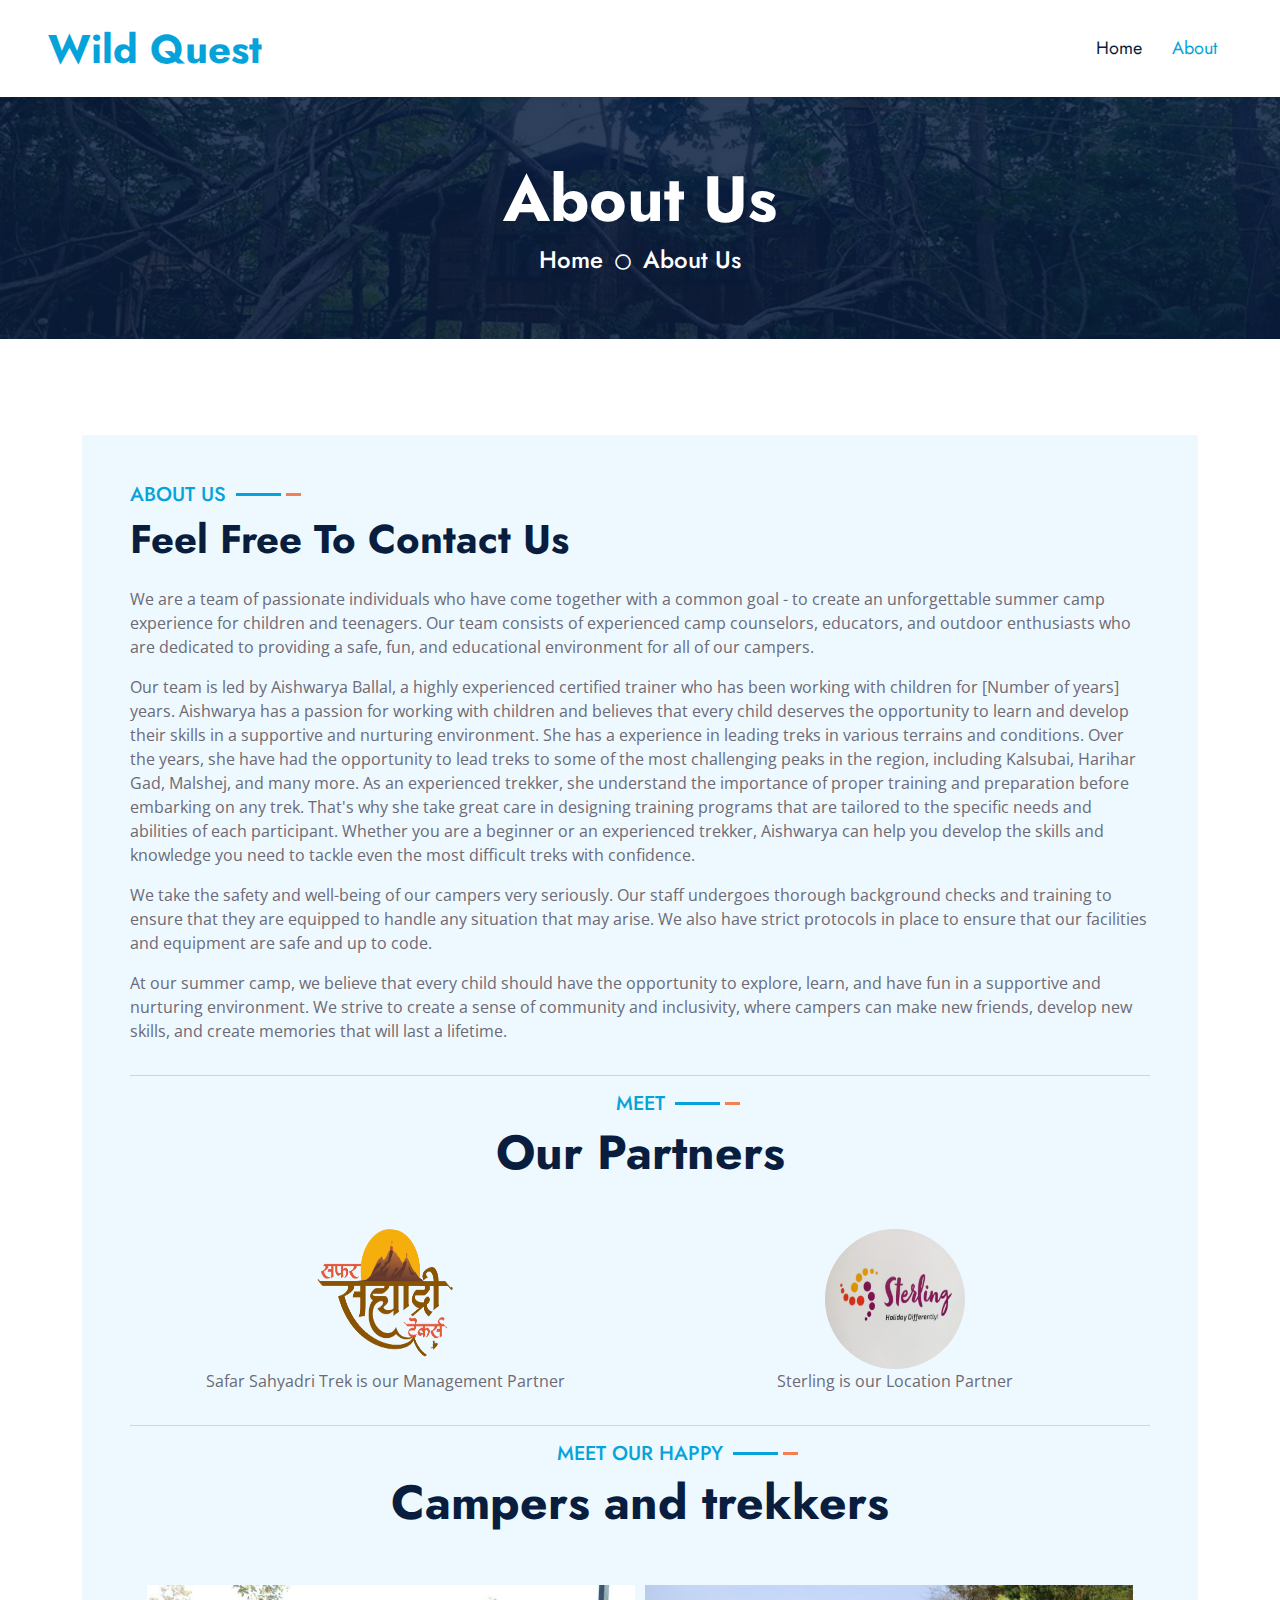
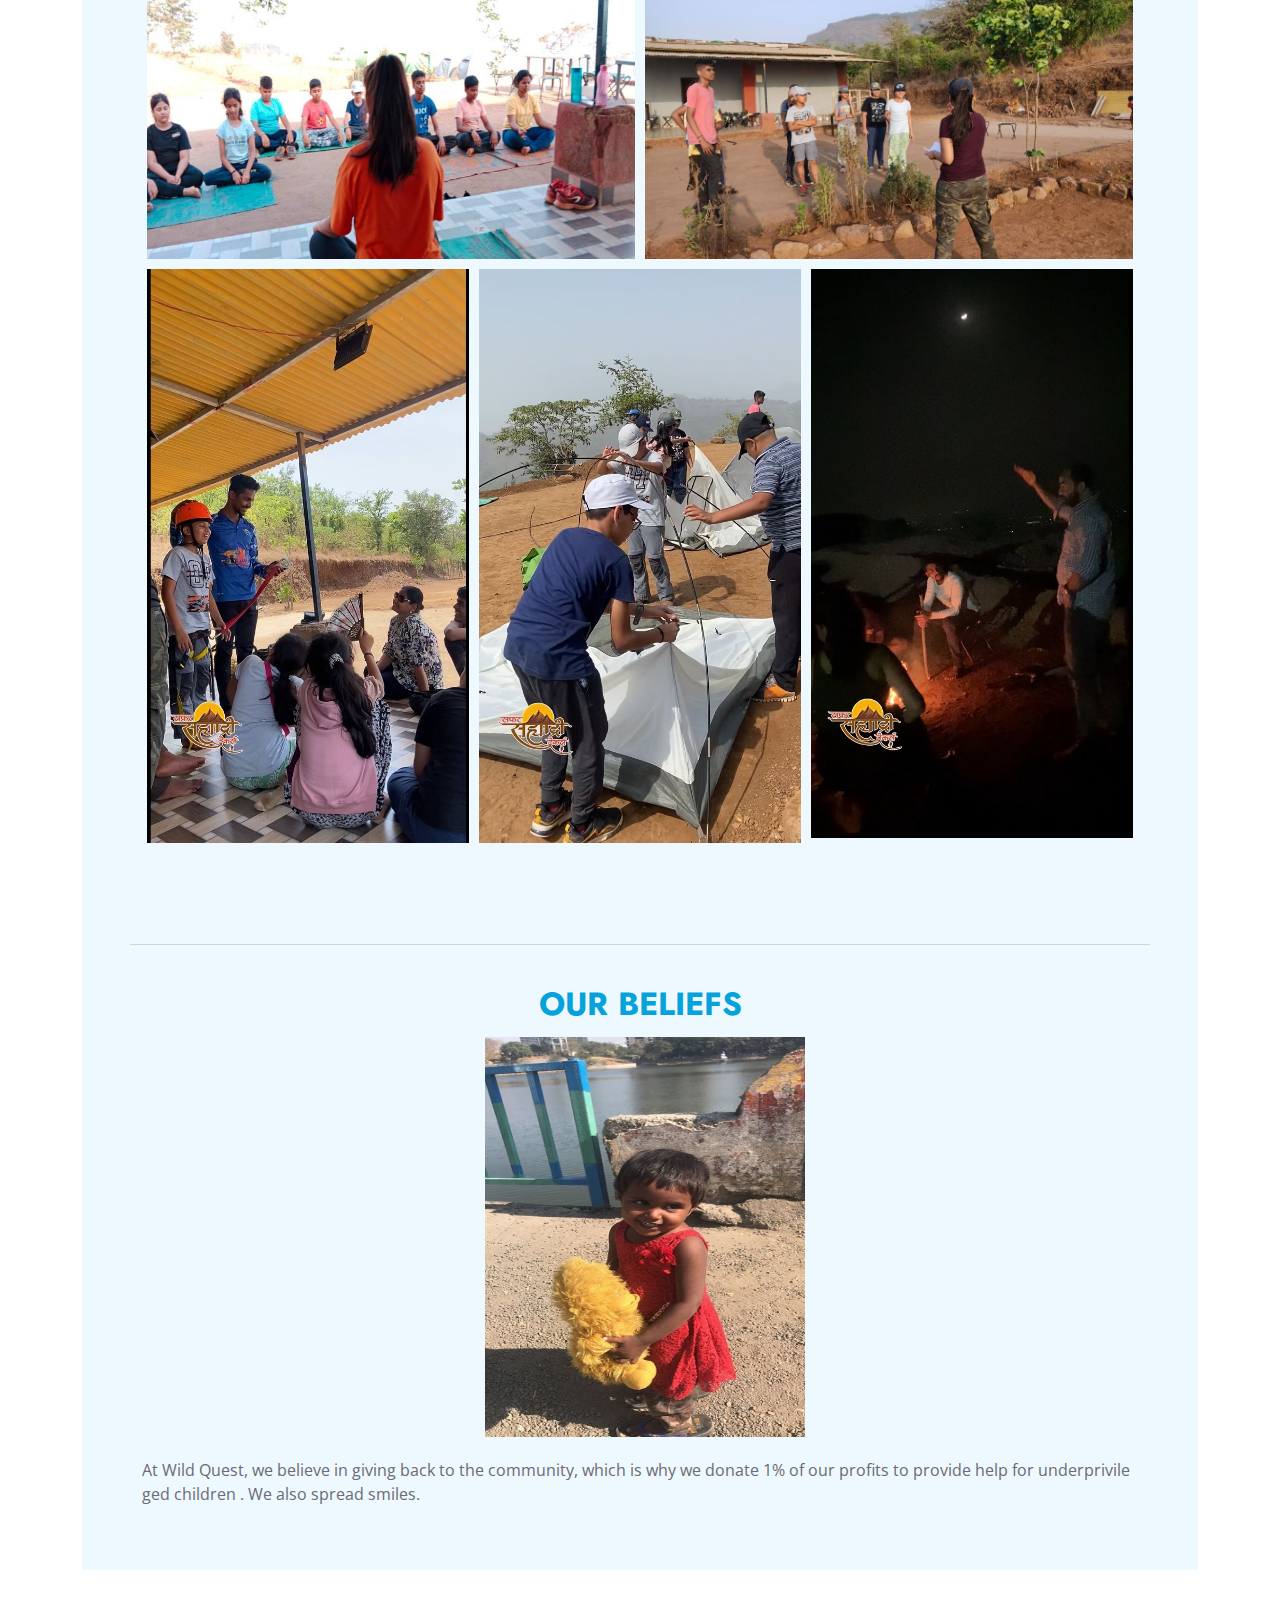
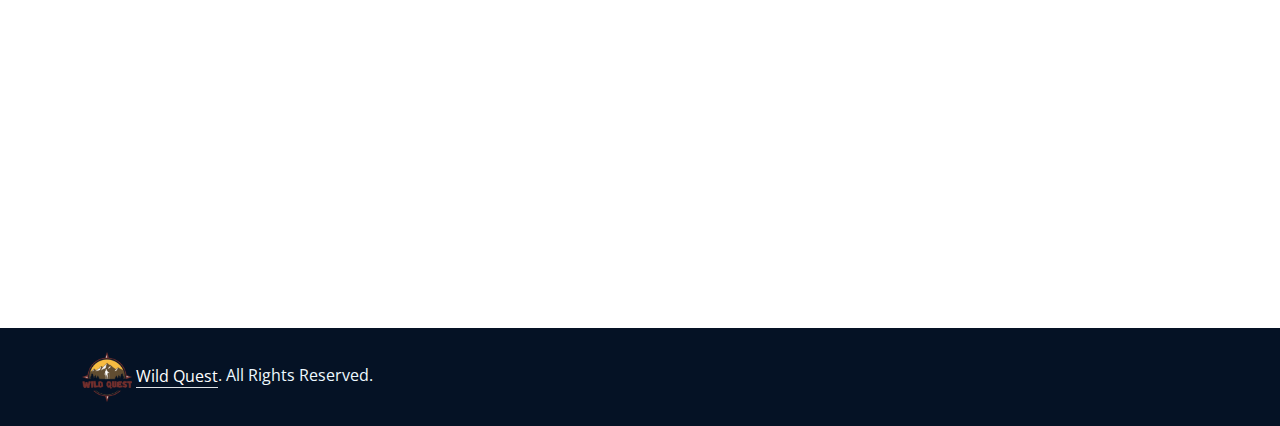
==== about.html @ 3a7b91c0 "Fix" ====
<!DOCTYPE html>
<html lang="en">

<head>
    <meta charset="utf-8">
    <title>Wild Quest</title>
    <meta content="width=device-width, initial-scale=1.0" name="viewport">
    <meta content="Summer" name="keywords">
    <meta content="Camp" name="description">

    <!-- Favicon -->
    <!-- Favicon -->
    <link href="img/favicon.ico" rel="icon">
    <link rel="icon" href="img/logo.png" type="image/icon type">

    <!-- Google Web Fonts -->
    <link rel="preconnect" href="https://fonts.gstatic.com">
    <link
        href="https://fonts.googleapis.com/css2?family=Jost:wght@500;600;700&family=Open+Sans:wght@400;600&display=swap"
        rel="stylesheet">

    <!-- Icon Font Stylesheet -->
    <link href="https://cdnjs.cloudflare.com/ajax/libs/font-awesome/5.10.0/css/all.min.css" rel="stylesheet">
    <link href="https://cdn.jsdelivr.net/npm/bootstrap-icons@1.4.1/font/bootstrap-icons.css" rel="stylesheet">

    <!-- Libraries Stylesheet -->
    <link href="lib/owlcarousel/assets/owl.carousel.min.css" rel="stylesheet">
    <link href="lib/animate/animate.min.css" rel="stylesheet">
    <link href="lib/tempusdominus/css/tempusdominus-bootstrap-4.min.css" rel="stylesheet" />
    <link href="lib/twentytwenty/twentytwenty.css" rel="stylesheet" />

    <!-- Bootstrap Stylesheet -->
    <link href="css/bootstrap.min.css" rel="stylesheet">

    <!-- Stylesheet -->
    <link href="css/style.css" rel="stylesheet">
</head>

<body>
    <!-- Spinner Start -->
    <div id="spinner"
        class="show bg-white position-fixed translate-middle w-100 vh-100 top-50 start-50 d-flex align-items-center justify-content-center">
        <div class="spinner-grow text-primary m-1" role="status">
            <span class="sr-only">Loading...</span>
        </div>
        <div class="spinner-grow text-dark m-1" role="status">
            <span class="sr-only">Loading...</span>
        </div>
        <div class="spinner-grow text-secondary m-1" role="status">
            <span class="sr-only">Loading...</span>
        </div>
    </div>
    <!-- Spinner End -->

    <!-- Navbar Start -->
    <nav class="navbar navbar-expand-lg bg-white navbar-light shadow-sm px-5 py-3 py-lg-0">
        <a href="index.html" class="navbar-brand p-0">
            <h1 class="m-0 text-primary">Wild Quest</h1>
            <!-- <i class="fa fa-tooth me-2"></i> -->
        </a>
        <button class="navbar-toggler" type="button" data-bs-toggle="collapse" data-bs-target="#navbarCollapse">
            <span class="navbar-toggler-icon"></span>
        </button>
        <div class="collapse navbar-collapse" id="navbarCollapse">
            <div class="navbar-nav ms-auto py-0">
                <a href="index.html" class="nav-item nav-link">Home</a>
                <a href="#" class="nav-item nav-link active">About</a>
                <!-- <a href="contact.html" class="nav-item nav-link">Contact</a> -->
            </div>
        </div>
    </nav>
    <!-- Navbar End -->


    <!-- Full Screen Search Start -->
    <div class="modal fade" id="searchModal" tabindex="-1">
        <div class="modal-dialog modal-fullscreen">
            <div class="modal-content" style="background: rgba(9, 30, 62, .7);">
                <div class="modal-header border-0">
                    <button type="button" class="btn bg-white btn-close" data-bs-dismiss="modal"
                        aria-label="Close"></button>
                </div>
                <div class="modal-body d-flex align-items-center justify-content-center">
                    <div class="input-group" style="max-width: 600px;">
                        <input type="text" class="form-control bg-transparent border-primary p-3"
                            placeholder="Type search keyword">
                        <button class="btn btn-primary px-4"><i class="bi bi-search"></i></button>
                    </div>
                </div>
            </div>
        </div>
    </div>
    <!-- Full Screen Search End -->


    <!-- Hero Start -->
    <div class="container-fluid bg-primary py-5 hero-header mb-5">
        <div class="row py-3">
            <div class="col-12 text-center">
                <h1 class="display-3 text-white animated zoomIn">About Us</h1>
                <a href="" class="h4 text-white">Home</a>
                <i class="far fa-circle text-white px-2"></i>
                <a href="" class="h4 text-white">About Us</a>
            </div>
        </div>
    </div>
    <!-- Hero End -->


    <!-- Contact Start -->
    <div class="container-fluid py-5">
        <div class="container">
            <!-- <div class="row g-5"> -->
            <!-- <div class="col-xl-4 col-lg-6 wow slideInUp" data-wow-delay="0.1s"> -->
            <div class="bg-light rounded h-100 p-5 mb-5">
                <div class="section-title d-flex">
                    <!-- <div class="about-us-img">
                                <img src="img\aish.jpeg" alt="">
                            </div> -->
                    <div>
                        <h5 class="position-relative d-inline-block text-primary text-uppercase">About Us</h5>
                        <h1 class="display-6 mb-4">Feel Free To Contact Us</h1>
                        <p>We are a team of passionate individuals who have come together with a common goal - to create
                            an unforgettable summer camp experience for children and teenagers. Our team consists of
                            experienced camp counselors, educators, and outdoor enthusiasts who are dedicated to
                            providing a safe, fun, and educational environment for all of our campers.</p>
                        <p>
                            Our team is led by Aishwarya Ballal, a highly experienced certified trainer who has been working
                            with children for [Number of years] years. Aishwarya has a passion for working with children
                            and believes that every child deserves the opportunity to learn and develop their skills in
                            a supportive and nurturing environment.
                            She has a experience in leading treks in various terrains and conditions. Over the years,
                            she have had the opportunity to lead treks to some of the most challenging peaks in the
                            region, including Kalsubai, Harihar Gad, Malshej, and many more.
                            As an experienced trekker, she understand the importance of proper training and preparation
                            before embarking on any trek. That's why she take great care in designing training programs
                            that are tailored to the specific needs and abilities of each participant. Whether you are a
                            beginner or an experienced trekker, Aishwarya can help you develop the skills and knowledge
                            you need to tackle even the most difficult treks with confidence.
                        </p>
                        <p>
                            We take the safety and well-being of our campers very seriously. Our staff undergoes
                            thorough background checks and training to ensure that they are equipped to handle any
                            situation that may arise. We also have strict protocols in place to ensure that our
                            facilities and equipment are safe and up to code.
                        </p>
                        <p>
                            At our summer camp, we believe that every child should have the opportunity to explore,
                            learn, and have fun in a supportive and nurturing environment. We strive to create a sense
                            of community and inclusivity, where campers can make new friends, develop new skills, and
                            create memories that will last a lifetime.
                        </p>
                    </div>
                </div>
                <hr class="style-one" />
                <section id="portfolio">
                    <div class="container text-center">
                        <div class="section-title mb-5">
                            <h5 class="position-relative d-inline-block text-primary text-uppercase">Meet</h5>
                            <h1 class="display-5 mb-0">Our Partners</h1>
                        </div>
                        <div class="row">
                            <div class="col-lg-6">
                                <img class="rounded-circle" src="img\sahyadri.PNG" alt="Generic placeholder image"
                                    width="140" height="140">
                                <p>Safar Sahyadri Trek is our Management Partner</p>


                            </div><!-- /.col-lg-4 -->
                            <div class="col-lg-6">
                                <img class="rounded-circle" src="img\Sterling.jpg" alt="Generic placeholder image"
                                    width="140" height="140">
                                <p>Sterling is our Location Partner</p>
                            </div>
                        </div>
                    </div>
                </section>

                <hr class="style-one">
                <section id="portfolio">
                    <div class="container text-center">
                        <div class="section-title mb-5">
                            <h5 class="position-relative d-inline-block text-primary text-uppercase">Meet our happy</h5>
                            <h1 class="display-5 mb-0">Campers and trekkers</h1>
                        </div>
                        <div class=" temp-row row">
                            <div class="cols">
                                <div class="img-wrapper size height-img">
                                    <img src="./img/last_year1.jpeg"
                                        alt="Download free bootstrap 4 landing page, free boootstrap 4 templates, Download free bootstrap 4.1 landing page, free boootstrap 4.1.1 templates, Creative studio Landing page">
                                    <!-- <div class="overlay">
                                                <div class="overlay-infos">
                                                    <div class="position-relative bg-light rounded-bottom text-center p-4">
                                                        <h5 class="m-0">Valley Crossing</h5>
                                                    </div>
                    
                                                </div>
                                            </div> -->
                                </div>
                                <div class="img-wrapper size">
                                    <img src="./img/last_year2.jpeg"
                                        alt="Download free bootstrap 4 landing page, free boootstrap 4 templates, Download free bootstrap 4.1 landing page, free boootstrap 4.1.1 templates, Creative studio Landing page">
                                    <!-- <div class="overlay">
                                                <div class="overlay-infos">
                                                    <div class="position-relative bg-light rounded-bottom text-center p-4">
                                                        <h5 class="m-0">Camps and Bon fire</h5>
                                                    </div>
                    
                                                </div>
                                            </div> -->
                                </div>
                                
                                
                                
                            </div>
                        </div>

                        <div class=" temp-row row">
                            <div class="cols">
                                <div class="img-wrapper size height-img">
                                    <img src="./img/aboutus1.jpg"
                                        alt="Download free bootstrap 4 landing page, free boootstrap 4 templates, Download free bootstrap 4.1 landing page, free boootstrap 4.1.1 templates, Creative studio Landing page">
                                    <!-- <div class="overlay">
                                                <div class="overlay-infos">
                                                    <div class="position-relative bg-light rounded-bottom text-center p-4">
                                                        <h5 class="m-0">Valley Crossing</h5>
                                                    </div>
                    
                                                </div>
                                            </div> -->
                                </div>
                                <div class="img-wrapper size">
                                    <img src="./img/aboutus2.jpg"
                                        alt="Download free bootstrap 4 landing page, free boootstrap 4 templates, Download free bootstrap 4.1 landing page, free boootstrap 4.1.1 templates, Creative studio Landing page">
                                    <!-- <div class="overlay">
                                                <div class="overlay-infos">
                                                    <div class="position-relative bg-light rounded-bottom text-center p-4">
                                                        <h5 class="m-0">Camps and Bon fire</h5>
                                                    </div>
                    
                                                </div>
                                            </div> -->
                                </div>
                                <div class="img-wrapper size">
                                    <img src="./img/aboutus3.jpg"
                                        alt="Download free bootstrap 4 landing page, free boootstrap 4 templates, Download free bootstrap 4.1 landing page, free boootstrap 4.1.1 templates, Creative studio Landing page">
                                    <!-- <div class="overlay">
                                                <div class="overlay-infos">
                                                    <div class="position-relative bg-light rounded-bottom text-center p-4">
                                                        <h5 class="m-0">Camps and Bon fire</h5>
                                                    </div>
                    
                                                </div>
                                            </div> -->
                                </div>
                                
                                
                                
                            </div>
                        </div>
                    </div>
                </section>

                <section id="portfolio" style="overflow: hidden; padding-top: 5rem;">
                    <div class="row section-heading-content">
                        <div class="col-md-12">
                            <hr class="style-one"/>
                            <br>
                            <h2 class="align_center   text-primary text-uppercase">Our Beliefs</h2>

                        </div>
                    </div>
                    <div class="container" style="overflow: hidden;">
                        <div class=" demo-temp">
                            <div class="about-us-img size imgs"  >
                                <img style="height: 400px; width: 320px;" src="img/beauty.jpeg" alt="">
                            </div>
                            <div class="intro">
                                <p class="text-animate">
                                    At Wild Quest, we believe in giving back to the community, which is why we donate 1% of
                                    our profits to provide help for underprivileged children . We also spread smiles.
                                </p>

                            </div>
                        </div>
                    </div>
                </section>
            </div>
        </div>
    </div>
    </div>
    </div>
    <!-- Contact End -->

    <div class="margin-5"></div>


    <div class="margin-5"></div>


    <!-- Footer Start -->
    <div class="container-fluid bg-dark text-light py-5 wow fadeInUp mt-.5" data-wow-delay="0.3s"
        style="margin-top: -75px;">
        <div class="container pt-5">
            <div class="row g-5 pt-4">
                <div class="col-lg-3 col-md-6">
                    <h3 class="text-white mb-4">Quick Links</h3>
                    <div class="d-flex flex-column justify-content-start">
                        <a class="text-light mb-2" href="index.html"><i
                                class="bi bi-arrow-right text-primary me-2"></i>Home</a>
                        <a class="text-light mb-2" href="about.html"><i
                                class="bi bi-arrow-right text-primary me-2"></i>About Us</a>
                        <!-- <a class="text-light" href="contact.html"><i
                                class="bi bi-arrow-right text-primary me-2"></i>Contact Us</a> -->
                    </div>
                </div>
                <div class="col-lg-3 col-md-6">
                    <h3 class="text-white mb-4">Get In Touch</h3>
                    <p class="mb-2"><i class="bi bi-geo-alt text-primary me-2"></i>Mumbai</p>
                    <p class="mb-2"><i class="bi bi-envelope-open text-primary me-2"></i>aishwaryaballal713@gmail.com</p>
                    <p class="mb-0"><i class="bi bi-telephone text-primary me-2"></i>+91 9833722180</p>
                </div>
                <div class="col-lg-3 col-md-6">
                    <h3 class="text-white mb-4">Contact Us</h3>
                    <div class="d-flex">
                        <!-- <a class="btn btn-lg btn-primary btn-lg-square rounded me-2" href="#"><i class="fab fa-twitter fw-normal"></i></a> -->
                        <!-- <a class="btn btn-lg btn-primary btn-lg-square rounded me-2" href="#"><i class="fab fa-facebook-f fw-normal"></i></a> -->
                        <a class="btn btn-lg btn-primary btn-lg-square rounded me-2" href="https://wa.me/9833722180"><i
                                class="fab fa-whatsapp fw-normal"></i></a>
                        <a class="btn btn-lg btn-primary btn-lg-square rounded"
                            href="https://www.instagram.com/_wildquest_/"><i class="fab fa-instagram fw-normal"></i></a>
                    </div>
                </div>
            </div>
        </div>
    </div>
    <div class="container-fluid text-light py-4" style="background: #051225;">
        <div class="container">
            <div class="row g-0">
                <div class="col-md-6 text-center text-md-start">
                    <p class="mb-md-0"><img width="50px" height="50px" src="img/logo.png">&nbsp;<a
                            class="text-white border-bottom" href="#">Wild Quest</a>. All Rights Reserved.</p>
                </div>
            </div>
        </div>
    </div>
    <!-- Footer End -->


    <!-- Back to Top -->
    <a href="#" class="btn btn-lg btn-primary btn-lg-square rounded back-to-top"><i class="bi bi-arrow-up"></i></a>


    <!-- JavaScript Libraries -->
    <script src="https://code.jquery.com/jquery-3.4.1.min.js"></script>
    <script src="https://cdn.jsdelivr.net/npm/bootstrap@5.0.0/dist/js/bootstrap.bundle.min.js"></script>
    <script src="lib/wow/wow.min.js"></script>
    <script src="lib/easing/easing.min.js"></script>
    <script src="lib/waypoints/waypoints.min.js"></script>
    <script src="lib/owlcarousel/owl.carousel.min.js"></script>
    <script src="lib/tempusdominus/js/moment.min.js"></script>
    <script src="lib/tempusdominus/js/moment-timezone.min.js"></script>
    <script src="lib/tempusdominus/js/tempusdominus-bootstrap-4.min.js"></script>
    <script src="lib/twentytwenty/jquery.event.move.js"></script>
    <script src="lib/twentytwenty/jquery.twentytwenty.js"></script>

    <!-- Template Javascript -->
    <script src="js/main.js"></script>
</body>

</html>
---- lib/twentytwenty/twentytwenty.css ----
.twentytwenty-horizontal .twentytwenty-handle:before, .twentytwenty-horizontal .twentytwenty-handle:after, .twentytwenty-vertical .twentytwenty-handle:before, .twentytwenty-vertical .twentytwenty-handle:after {
  content: " ";
  display: block;
  background: white;
  position: absolute;
  z-index: 30;
  -webkit-box-shadow: 0px 0px 12px rgba(51, 51, 51, 0.5);
  -moz-box-shadow: 0px 0px 12px rgba(51, 51, 51, 0.5);
  box-shadow: 0px 0px 12px rgba(51, 51, 51, 0.5); }

.twentytwenty-horizontal .twentytwenty-handle:before, .twentytwenty-horizontal .twentytwenty-handle:after {
  width: 3px;
  height: 9999px;
  left: 50%;
  margin-left: -1.5px; }

.twentytwenty-vertical .twentytwenty-handle:before, .twentytwenty-vertical .twentytwenty-handle:after {
  width: 9999px;
  height: 3px;
  top: 50%;
  margin-top: -1.5px; }

.twentytwenty-before-label, .twentytwenty-after-label, .twentytwenty-overlay {
  position: absolute;
  top: 0;
  width: 100%;
  height: 100%; }

.twentytwenty-before-label, .twentytwenty-after-label, .twentytwenty-overlay {
  -webkit-transition-duration: 0.5s;
  -moz-transition-duration: 0.5s;
  transition-duration: 0.5s; }

.twentytwenty-before-label, .twentytwenty-after-label {
  -webkit-transition-property: opacity;
  -moz-transition-property: opacity;
  transition-property: opacity; }

.twentytwenty-before-label:before, .twentytwenty-after-label:before {
  color: white;
  font-size: 13px;
  letter-spacing: 0.1em; }

.twentytwenty-before-label:before, .twentytwenty-after-label:before {
  position: absolute;
  background: rgba(255, 255, 255, 0.2);
  line-height: 38px;
  padding: 0 20px;
  -webkit-border-radius: 2px;
  -moz-border-radius: 2px;
  border-radius: 2px; }

.twentytwenty-horizontal .twentytwenty-before-label:before, .twentytwenty-horizontal .twentytwenty-after-label:before {
  top: 50%;
  margin-top: -19px; }

.twentytwenty-vertical .twentytwenty-before-label:before, .twentytwenty-vertical .twentytwenty-after-label:before {
  left: 50%;
  margin-left: -45px;
  text-align: center;
  width: 90px; }

.twentytwenty-left-arrow, .twentytwenty-right-arrow, .twentytwenty-up-arrow, .twentytwenty-down-arrow {
  width: 0;
  height: 0;
  border: 6px inset transparent;
  position: absolute; }

.twentytwenty-left-arrow, .twentytwenty-right-arrow {
  top: 50%;
  margin-top: -6px; }

.twentytwenty-up-arrow, .twentytwenty-down-arrow {
  left: 50%;
  margin-left: -6px; }

.twentytwenty-container {
  -webkit-box-sizing: content-box;
  -moz-box-sizing: content-box;
  box-sizing: content-box;
  z-index: 0;
  overflow: hidden;
  position: relative;
  -webkit-user-select: none;
  -moz-user-select: none;
  -ms-user-select: none; }
  .twentytwenty-container img {
    max-width: 100%;
    position: absolute;
    top: 0;
    display: block; }
  .twentytwenty-container.active .twentytwenty-overlay, .twentytwenty-container.active :hover.twentytwenty-overlay {
    background: rgba(0, 0, 0, 0); }
    .twentytwenty-container.active .twentytwenty-overlay .twentytwenty-before-label,
    .twentytwenty-container.active .twentytwenty-overlay .twentytwenty-after-label, .twentytwenty-container.active :hover.twentytwenty-overlay .twentytwenty-before-label,
    .twentytwenty-container.active :hover.twentytwenty-overlay .twentytwenty-after-label {
      opacity: 0; }
  .twentytwenty-container * {
    -webkit-box-sizing: content-box;
    -moz-box-sizing: content-box;
    box-sizing: content-box; }

.twentytwenty-before-label {
  opacity: 0; }
  .twentytwenty-before-label:before {
    content: attr(data-content); }

.twentytwenty-after-label {
  opacity: 0; }
  .twentytwenty-after-label:before {
    content: attr(data-content); }

.twentytwenty-horizontal .twentytwenty-before-label:before {
  left: 10px; }

.twentytwenty-horizontal .twentytwenty-after-label:before {
  right: 10px; }

.twentytwenty-vertical .twentytwenty-before-label:before {
  top: 10px; }

.twentytwenty-vertical .twentytwenty-after-label:before {
  bottom: 10px; }

.twentytwenty-overlay {
  -webkit-transition-property: background;
  -moz-transition-property: background;
  transition-property: background;
  background: rgba(0, 0, 0, 0);
  z-index: 25; }
  .twentytwenty-overlay:hover {
    background: rgba(0, 0, 0, 0.5); }
    .twentytwenty-overlay:hover .twentytwenty-after-label {
      opacity: 1; }
    .twentytwenty-overlay:hover .twentytwenty-before-label {
      opacity: 1; }

.twentytwenty-before {
  z-index: 20; }

.twentytwenty-after {
  z-index: 10; }

.twentytwenty-handle {
  height: 38px;
  width: 38px;
  position: absolute;
  left: 50%;
  top: 50%;
  margin-left: -22px;
  margin-top: -22px;
  border: 3px solid white;
  -webkit-border-radius: 1000px;
  -moz-border-radius: 1000px;
  border-radius: 1000px;
  -webkit-box-shadow: 0px 0px 12px rgba(51, 51, 51, 0.5);
  -moz-box-shadow: 0px 0px 12px rgba(51, 51, 51, 0.5);
  box-shadow: 0px 0px 12px rgba(51, 51, 51, 0.5);
  z-index: 40;
  cursor: pointer; }

.twentytwenty-horizontal .twentytwenty-handle:before {
  bottom: 50%;
  margin-bottom: 22px;
  -webkit-box-shadow: 0 3px 0 white, 0px 0px 12px rgba(51, 51, 51, 0.5);
  -moz-box-shadow: 0 3px 0 white, 0px 0px 12px rgba(51, 51, 51, 0.5);
  box-shadow: 0 3px 0 white, 0px 0px 12px rgba(51, 51, 51, 0.5); }
.twentytwenty-horizontal .twentytwenty-handle:after {
  top: 50%;
  margin-top: 22px;
  -webkit-box-shadow: 0 -3px 0 white, 0px 0px 12px rgba(51, 51, 51, 0.5);
  -moz-box-shadow: 0 -3px 0 white, 0px 0px 12px rgba(51, 51, 51, 0.5);
  box-shadow: 0 -3px 0 white, 0px 0px 12px rgba(51, 51, 51, 0.5); }

.twentytwenty-vertical .twentytwenty-handle:before {
  left: 50%;
  margin-left: 22px;
  -webkit-box-shadow: 3px 0 0 white, 0px 0px 12px rgba(51, 51, 51, 0.5);
  -moz-box-shadow: 3px 0 0 white, 0px 0px 12px rgba(51, 51, 51, 0.5);
  box-shadow: 3px 0 0 white, 0px 0px 12px rgba(51, 51, 51, 0.5); }
.twentytwenty-vertical .twentytwenty-handle:after {
  right: 50%;
  margin-right: 22px;
  -webkit-box-shadow: -3px 0 0 white, 0px 0px 12px rgba(51, 51, 51, 0.5);
  -moz-box-shadow: -3px 0 0 white, 0px 0px 12px rgba(51, 51, 51, 0.5);
  box-shadow: -3px 0 0 white, 0px 0px 12px rgba(51, 51, 51, 0.5); }

.twentytwenty-left-arrow {
  border-right: 6px solid white;
  left: 50%;
  margin-left: -17px; }

.twentytwenty-right-arrow {
  border-left: 6px solid white;
  right: 50%;
  margin-right: -17px; }

.twentytwenty-up-arrow {
  border-bottom: 6px solid white;
  top: 50%;
  margin-top: -17px; }

.twentytwenty-down-arrow {
  border-top: 6px solid white;
  bottom: 50%;
  margin-bottom: -17px; }
---- css/style.css ----
:root {
    --primary: #06A3DA;
    --secondary: #F57E57;
    --light: #EEF9FF;
    --dark: #091E3E;
}

h1,
h2,
.font-weight-bold {
    font-weight: 700 !important;
}

h3,
h4,
.font-weight-semi-bold {
    font-weight: 600 !important;
}

h5,
h6,
.font-weight-medium {
    font-weight: 500 !important;
}

.btn {
    font-family: 'Jost', sans-serif;
    font-weight: 600;
    transition: .5s;
}

.btn-primary,
.btn-secondary {
    color: #FFFFFF;
}

.btn-primary:hover {
    background: var(--secondary);
    border-color: var(--secondary);
}

.btn-secondary:hover {
    background: var(--primary);
    border-color: var(--primary);
}

.btn-square {
    width: 36px;
    height: 36px;
}

.btn-sm-square {
    width: 28px;
    height: 28px;
}

.btn-lg-square {
    width: 46px;
    height: 46px;
}

.btn-square,
.btn-sm-square,
.btn-lg-square {
    padding-left: 0;
    padding-right: 0;
    text-align: center;
}

#spinner {
    opacity: 0;
    visibility: hidden;
    transition: opacity .5s ease-out, visibility 0s linear .5s;
    z-index: 99999;
}

#spinner.show {
    transition: opacity .5s ease-out, visibility 0s linear 0s;
    visibility: visible;
    opacity: 1;
}

.back-to-top {
    position: fixed;
    display: none;
    right: 45px;
    bottom: 45px;
    z-index: 99;
}

.top-shape::before {
    position: absolute;
    content: "";
    width: 35px;
    height: 100%;
    top: 0;
    left: -17px;
    background: var(--primary);
    transform: skew(40deg);
}

.navbar-light .navbar-nav .nav-link {
    font-family: 'Jost', sans-serif;
    padding: 35px 15px;
    font-size: 18px;
    color: var(--dark);
    outline: none;
    transition: .5s;
}

.sticky-top.navbar-light .navbar-nav .nav-link {
    padding: 20px 15px;
}

.navbar-light .navbar-nav .nav-link:hover,
.navbar-light .navbar-nav .nav-link.active {
    color: var(--primary);
}

@media (max-width: 991.98px) {

    .navbar-light .navbar-nav .nav-link,
    .sticky-top.navbar-light .navbar-nav .nav-link {
        padding: 10px 0;
    }
}

.carousel-caption {
    top: 0;
    left: 0;
    right: 0;
    bottom: 0;
    background: rgba(9, 30, 62, .85);
    z-index: 1;
}

@media (max-width: 576px) {
    .carousel-caption h5 {
        font-size: 14px;
        font-weight: 500 !important;
    }

    .carousel-caption h1 {
        font-size: 30px;
        font-weight: 600 !important;
    }
}

.carousel-control-prev,
.carousel-control-next {
    width: 10%;
}

.carousel-control-prev-icon,
.carousel-control-next-icon {
    width: 3rem;
    height: 3rem;
}

@media (min-width: 991.98px) {
    .banner {
        position: relative;
        margin-top: -90px;
        z-index: 1;
    }
}

.section-title h5::before {
    position: absolute;
    content: "";
    width: 45px;
    height: 3px;
    right: -55px;
    bottom: 11px;
    background: var(--primary);
}

.section-title h5::after {
    position: absolute;
    content: "";
    width: 15px;
    height: 3px;
    right: -75px;
    bottom: 11px;
    background: var(--secondary);
}

.twentytwenty-wrapper {
    height: 100%;
}

.hero-header {
    background: linear-gradient(rgba(9, 30, 62, .85), rgba(9, 30, 62, .85)), url(../img/carousel-1.jpg) center center no-repeat;
    background-size: cover;
}

.bg-appointment {
    background: linear-gradient(rgba(9, 30, 62, .85), rgba(9, 30, 62, .85)), url(../img/carousel-1.jpg) center center no-repeat;
    background-size: cover;
}

.appointment-form {
    background: rgba(6, 163, 218, .7);
}

.service-item img,
.service-item .bg-light,
.service-item .bg-light h5,
.team-item .team-text {
    transition: .5s;
}

.service-item:hover img {
    transform: scale(1.15);
}

.team-item .team-text::after,
.service-item .bg-light::after {
    position: absolute;
    content: "";
    top: 50%;
    bottom: 0;
    left: 15px;
    right: 15px;
    border-radius: 100px / 15px;
    box-shadow: 0 0 15px rgba(0, 0, 0, .7);
    opacity: 0;
    transition: .5s;
    z-index: -1;
}

.team-item:hover .team-text::after,
.service-item:hover .bg-light::after {
    opacity: 1;
}

.bg-offer {
    background: url(../img/carousel-1.jpg) center center no-repeat;
    background-size: cover;
}

.offer-text {
    background: rgba(6, 163, 218, .85);
}

.price-carousel .owl-nav {
    position: absolute;
    width: calc(100% + 45px);
    height: 45px;
    top: calc(50% - 22.5px);
    left: -22.5px;
    display: flex;
    justify-content: space-between;
    opacity: 0;
    transition: .5s;
}

.price-carousel:hover .owl-nav {
    opacity: 1;
}

.price-carousel .owl-nav .owl-prev,
.price-carousel .owl-nav .owl-next {
    position: relative;
    width: 45px;
    height: 45px;
    display: flex;
    align-items: center;
    justify-content: center;
    color: #FFFFFF;
    background: var(--primary);
    border-radius: 2px;
    font-size: 22px;
    transition: .5s;
}

.price-carousel .owl-nav .owl-prev:hover,
.price-carousel .owl-nav .owl-next:hover {
    background: var(--secondary);
}

.bg-testimonial {
    background: url(../img/carousel-2.jpg) center center no-repeat;
    background-size: cover;
}

.testimonial-carousel {
    background: rgba(6, 163, 218, .85);
}

.testimonial-carousel .owl-nav {
    position: absolute;
    width: calc(100% + 46px);
    height: 46px;
    top: calc(50% - 23px);
    left: -23px;
    display: flex;
    justify-content: space-between;
    z-index: 1;
}

.testimonial-carousel .owl-nav .owl-prev,
.testimonial-carousel .owl-nav .owl-next {
    position: relative;
    width: 46px;
    height: 46px;
    display: flex;
    align-items: center;
    justify-content: center;
    color: #FFFFFF;
    background: var(--primary);
    border-radius: 2px;
    font-size: 22px;
    transition: .5s;
}

.testimonial-carousel .owl-nav .owl-prev:hover,
.testimonial-carousel .owl-nav .owl-next:hover {
    background: var(--secondary);
}

.testimonial-carousel .owl-item img {
    width: 120px;
    height: 120px;
}

.display-1 {
    font-size: 1.1rem;
}

.contact {
    display: flex;
    align-items: center;
    justify-content: space-around;
}

.map {
    width: 100%;
    height: 400px;
}

.timeline-with-icons {
    border-left: 1px solid hsl(0, 0%, 90%);
    position: relative;
    list-style: none;
}

.timeline-with-icons .timeline-item {
    position: relative;
}

.timeline-with-icons .timeline-item:after {
    position: absolute;
    display: block;
    top: 0;
}

.timeline-with-icons .timeline-icon {
    position: absolute;
    left: -48px;
    background-color: hsl(217, 88.2%, 90%);
    color: hsl(217, 88.8%, 35.1%);
    border-radius: 50%;
    height: 31px;
    width: 31px;
    display: flex;
    align-items: center;
    justify-content: center;
}

.plan-section {
    display: flex;
    justify-content: center;
}

.custom-btn1 {
    font-weight: 500 !important;
    color: #ffffff;
    background-color: rgba(6, 163, 218, .85);
    border-radius: 0px !important;
    margin: 10px;
    transition: all 0.4s ease 0s;
}

.custom-btn1:hover {
    font-weight: 500 !important;
    color: rgba(6, 163, 218, .85);
    background-color: #ffffff;
    border-radius: 0px !important;
    margin: 10px;
}

.img-wrapper img {
    width: 600px;
    height: 400px;
}

.text-animate {
    width: 100%;
    overflow: hidden;
    word-wrap: break-word !important;
    word-break: break-all !important;
    
}

@keyframes cursor {
    50% {
        border-color: transparent;
    }

    100% {
        display: none;
    }
}

@keyframes typing {
    from {
        width: 0;
    }
}

@media (max-width: 950px) {

    .temp-row.row>* {
        flex-shrink: 0;
        width: 100%;
        max-width: 100%;
        padding-right: calc(var(--bs-gutter-x) / 2);
        padding-left: calc(var(--bs-gutter-x) / 2);
        margin-top: var(--bs-gutter-y)
    }
}

.background {
    padding: 0 25px 25px;
    position: relative;
    width: 100%;
}

.background::after {
    content: '';
    background: #60a9ff;
    background: -moz-linear-gradient(top, #60a9ff 0%, #4394f4 100%);
    background: -webkit-linear-gradient(top, #60a9ff 0%, #4394f4 100%);
    background: linear-gradient(to bottom, #60a9ff 0%, #4394f4 100%);
    height: 350px;
    left: 0;
    position: absolute;
    top: 0;
    width: 100%;
    z-index: 1;
}

@media (min-width: 900px) {
    .background {
        padding: 0 0 25px;
    }
}

.containerw {
    margin: 0 auto;
    padding: 50px 0 0;
    max-width: 960px;
    width: 100%;
  }

.panel {
    background-color: #fff;
    border-radius: 10px;
    padding: 15px 25px;
    position: relative;
    width: 100%;
    z-index: 10;
}

.pricing-table {
    box-shadow: 0px 10px 13px -6px rgba(0, 0, 0, 0.08), 0px 20px 31px 3px rgba(0, 0, 0, 0.09), 0px 8px 20px 7px rgba(0, 0, 0, 0.02);
    display: flex;
    flex-direction: column;
}

@media (min-width: 900px) {
    .pricing-table {
        flex-direction: row;
    }
}

.pricing-table * {
    text-align: center;
    text-transform: uppercase;
}

.pricing-plan {
    border-bottom: 1px solid #e1f1ff;
    padding: 25px;
}

.pricing-plan:last-child {
    border-bottom: none;
}

@media (min-width: 900px) {
    .pricing-plan {
        border-bottom: none;
        border-right: 1px solid #e1f1ff;
        flex-basis: 100%;
        padding: 25px 50px;
    }

    .pricing-plan:last-child {
        border-right: none;
    }
}

.pricing-img {
    margin-bottom: 25px;
    max-width: 100%;
}

.pricing-header {
    color: #888;
    font-weight: 600;
    letter-spacing: 1px;
}

.pricing-features {
    color: #016FF9;
    font-weight: 600;
    letter-spacing: 1px;
    margin: 50px 0 25px;
}

.pricing-features-item {
    border-top: 1px solid #e1f1ff;
    font-size: 12px;
    line-height: 1.5;
    padding: 15px 0;
}

.pricing-features-item:last-child {
    border-bottom: 1px solid #e1f1ff;
}

.pricing-price {
    color: #016FF9;
    display: block;
    font-size: 32px;
    font-weight: 700;
}

.pricing-button {
    border: 1px solid #9dd1ff;
    border-radius: 10px;
    color: #348EFE;
    display: inline-block;
    margin: 25px 0;
    padding: 15px 35px;
    text-decoration: none;
    transition: all 150ms ease-in-out;
}

.pricing-button:hover,
.pricing-button:focus {
    background-color: #e1f1ff;
}

.pricing-button.is-featured {
    background-color: #48aaff;
    color: #fff;
}

.pricing-button.is-featured:hover,
.pricing-button.is-featured:active {
    background-color: #269aff;
}
.align_center {
    display: flex;
    justify-content: center;
}
.about-us-img img{
    width: 100%;
    /* border-radius: 5%; */
}

.cols {
    display: flex;
    width: 100%;
    overflow: hidden;
    justify-content: space-around;
}
.size {
    margin: 5px;
}
.size img {
    max-width: 100%;
    height: auto;
}

@media screen and (max-width:850px) {
    .cols {
        display: flex;
        flex-direction: column;
    }
    .size img {
        /* width: 500px;
        height: 200px; */
        /* object-fit: contain; */
    }
    .size {
        margin-bottom: 5px;
    }
}


.demo-temp {

    display: flex;
    justify-content: space-between;
    flex-direction: column;
    /* align-items: center; */

}
.imgs {
    display: flex;
    align-items: center;
    width: 100%;
    justify-content: center;
}
.intro {
    width: 100%;
    margin-top: 1rem;
   }
/* .img-sizes {
    width: 30%;
   }     */

.mobile-view {
    display: none;
}

@media screen and (max-width:850px) {
    .mobile-view {
    display: initial;
}

   .demo-temp {
    display: flex;
    flex-direction: column;
    align-items: center;
   }
   .intro,.img-sizes {
    width: 100%;
   }
}

@media screen and (max-width:450px) {
    .timeline-with-icons .timeline-icon{
        left: -38px;
    }
}

.height-img img {
    height: 100% !important;
}
@media screen and (max-width:767x) {
    .height-img img {
        width:100%;
        height:100% !important;
        object-fit:cover;
    }
}
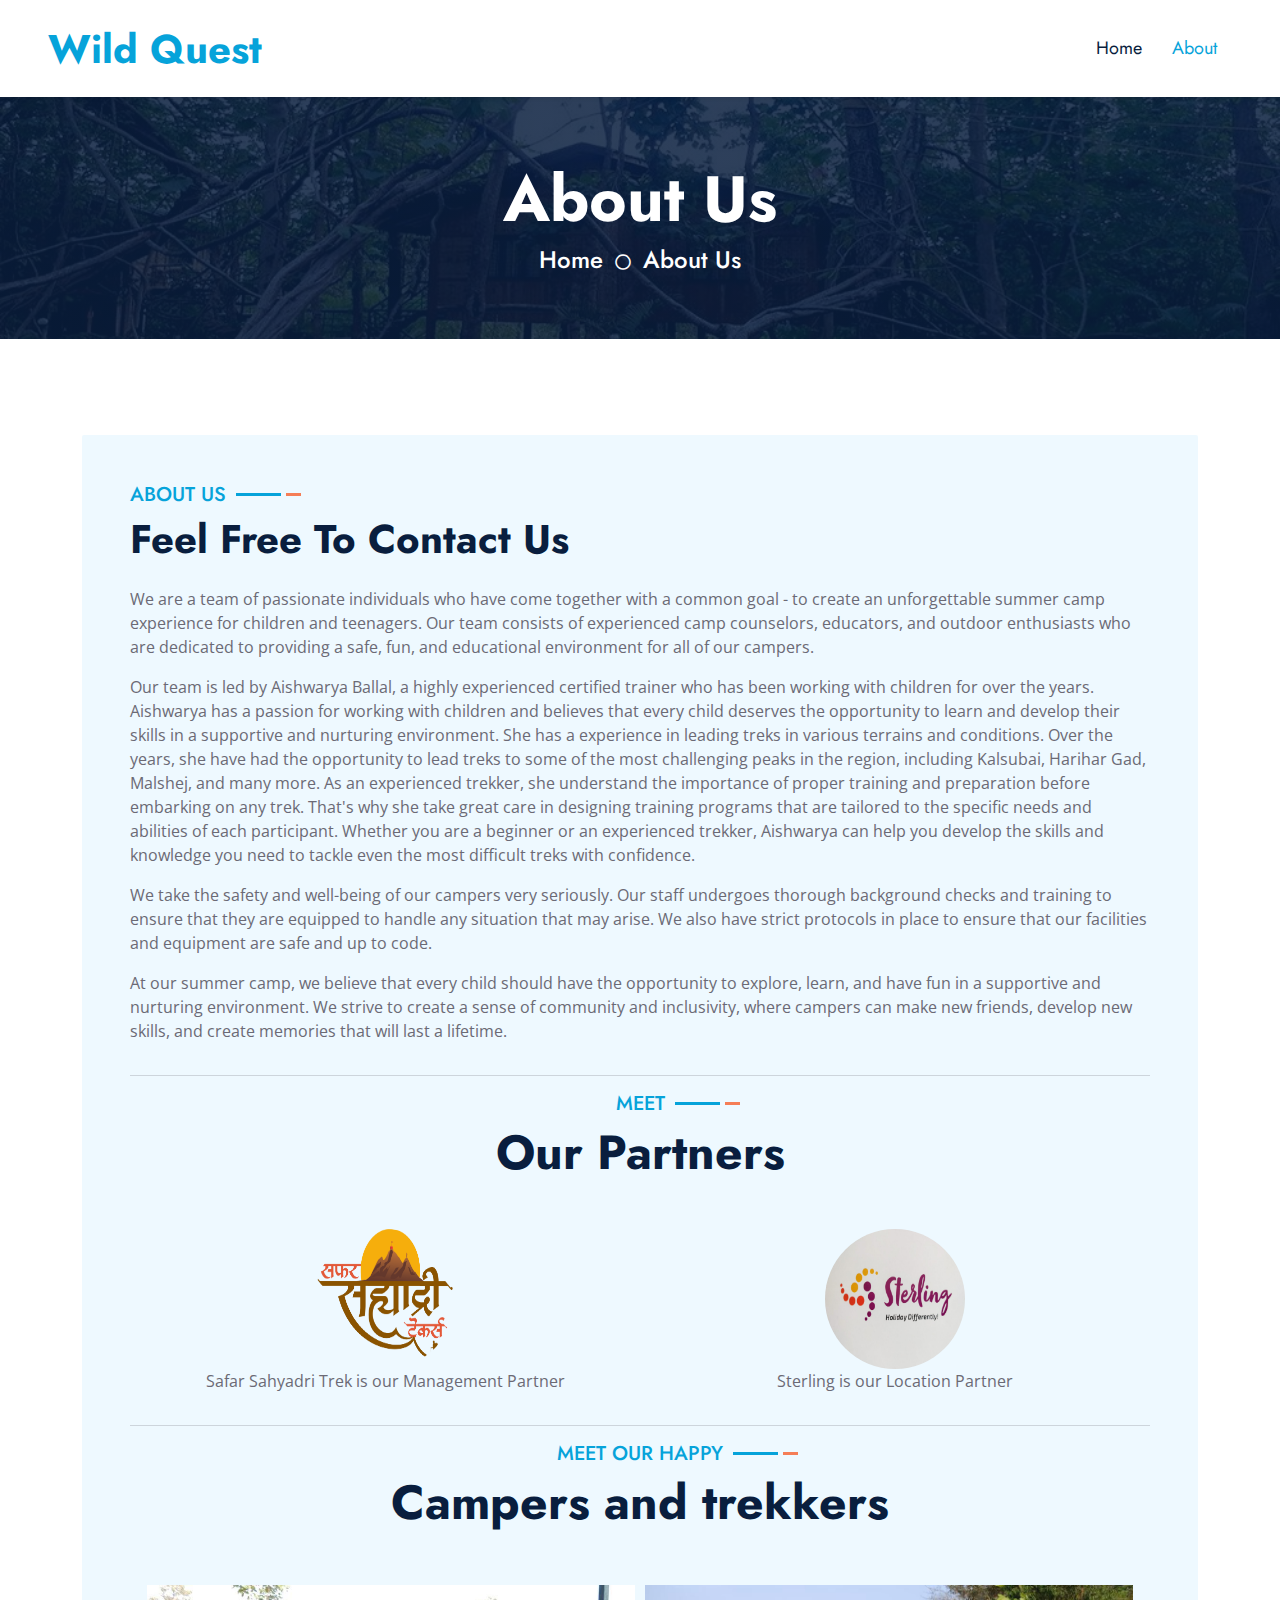
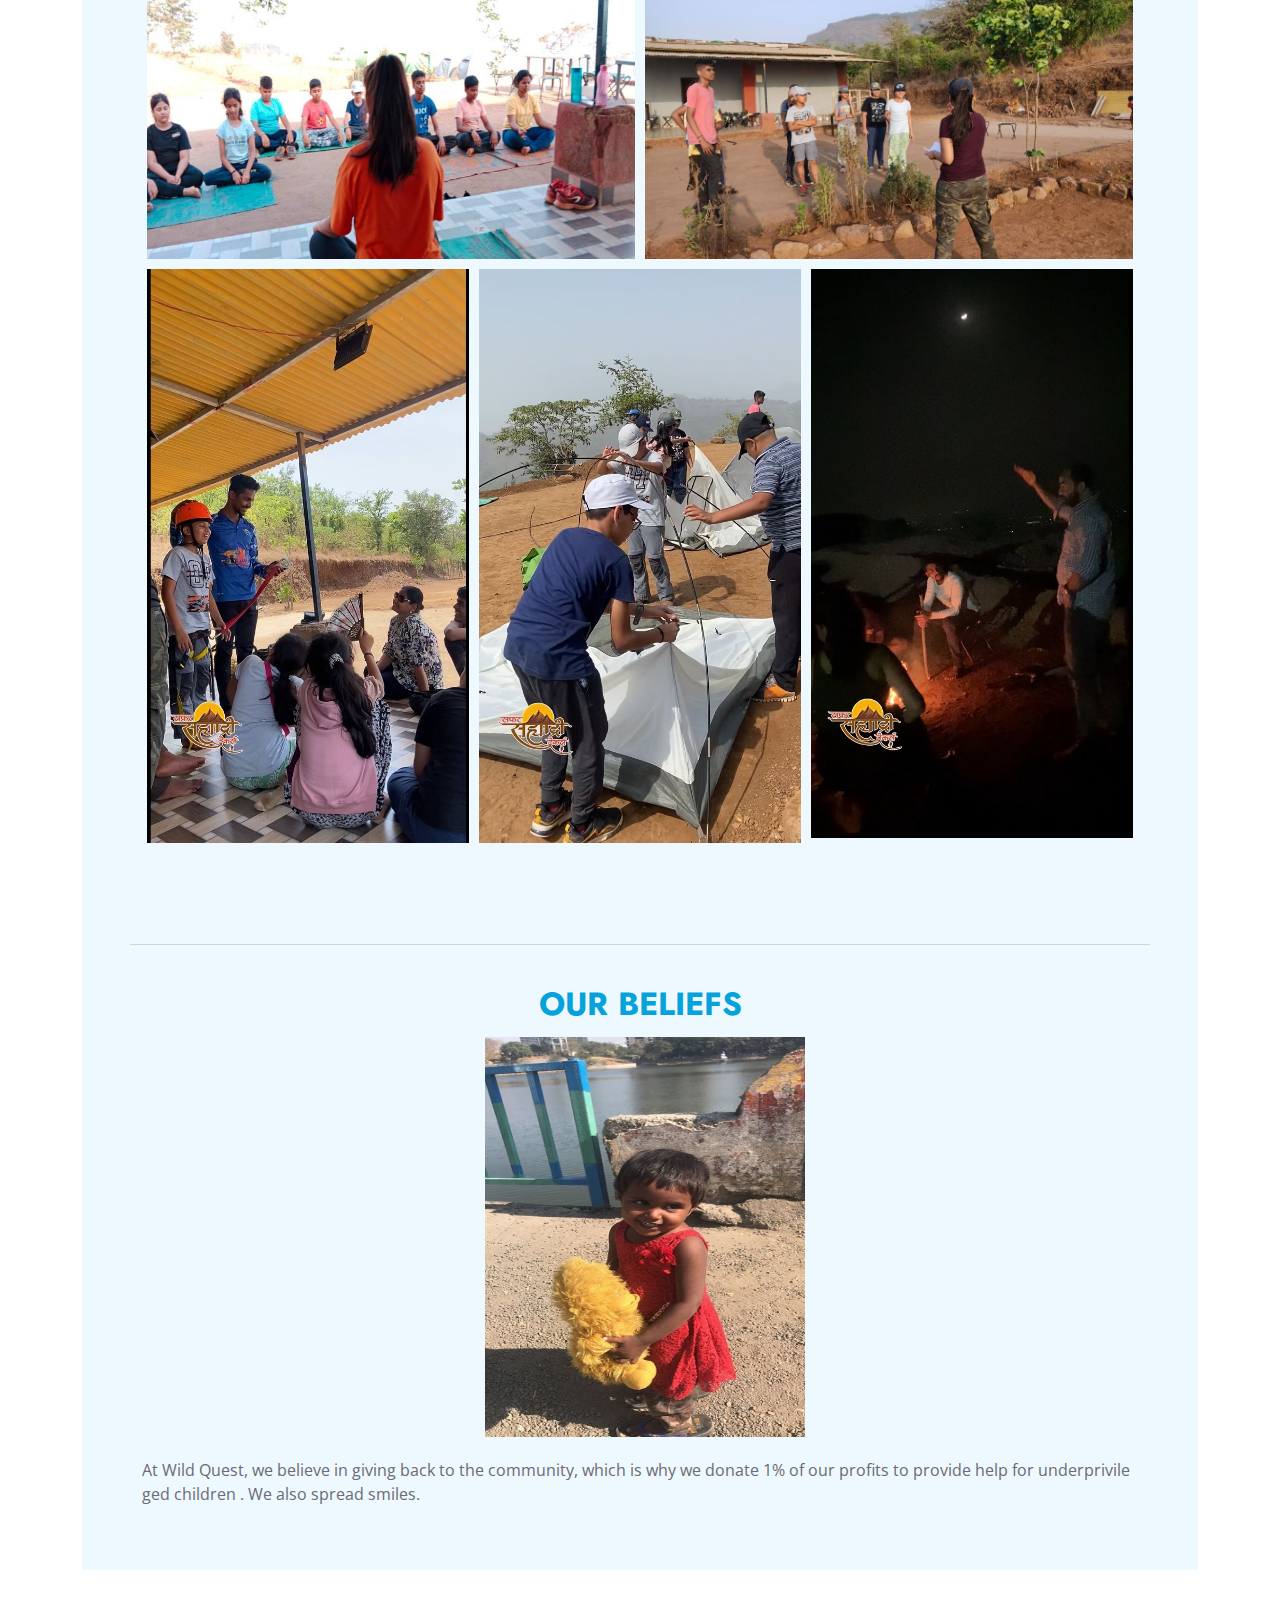
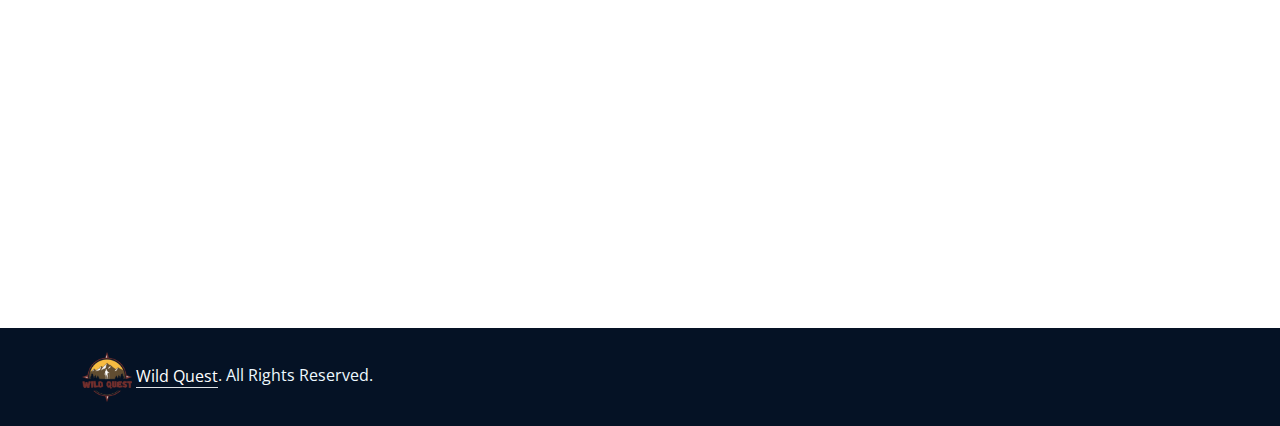
==== commit 38c08eff: "Final Fixes" ====
--- a/about.html
+++ b/about.html
@@ -126,7 +126,7 @@
                             providing a safe, fun, and educational environment for all of our campers.</p>
                         <p>
                             Our team is led by Aishwarya Ballal, a highly experienced certified trainer who has been working
-                            with children for [Number of years] years. Aishwarya has a passion for working with children
+                            with children for over the years. Aishwarya has a passion for working with children
                             and believes that every child deserves the opportunity to learn and develop their skills in
                             a supportive and nurturing environment.
                             She has a experience in leading treks in various terrains and conditions. Over the years,
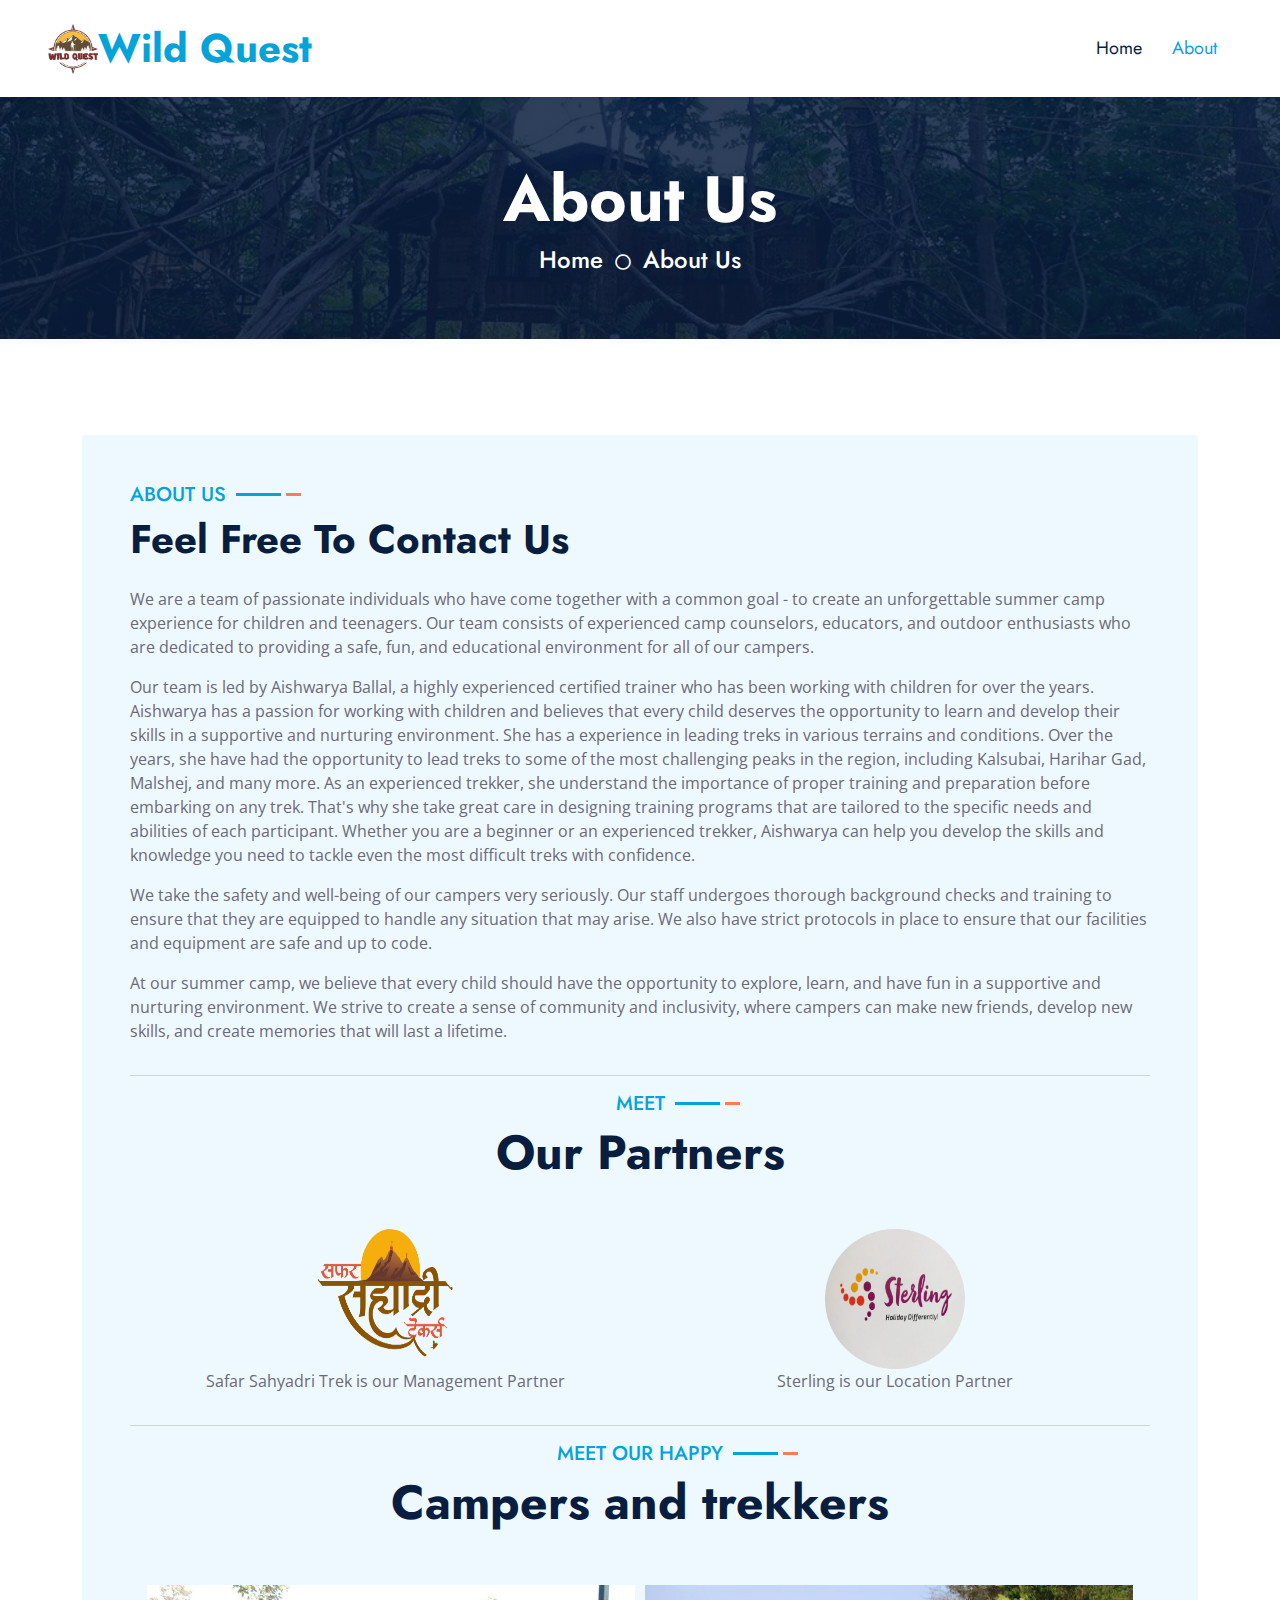
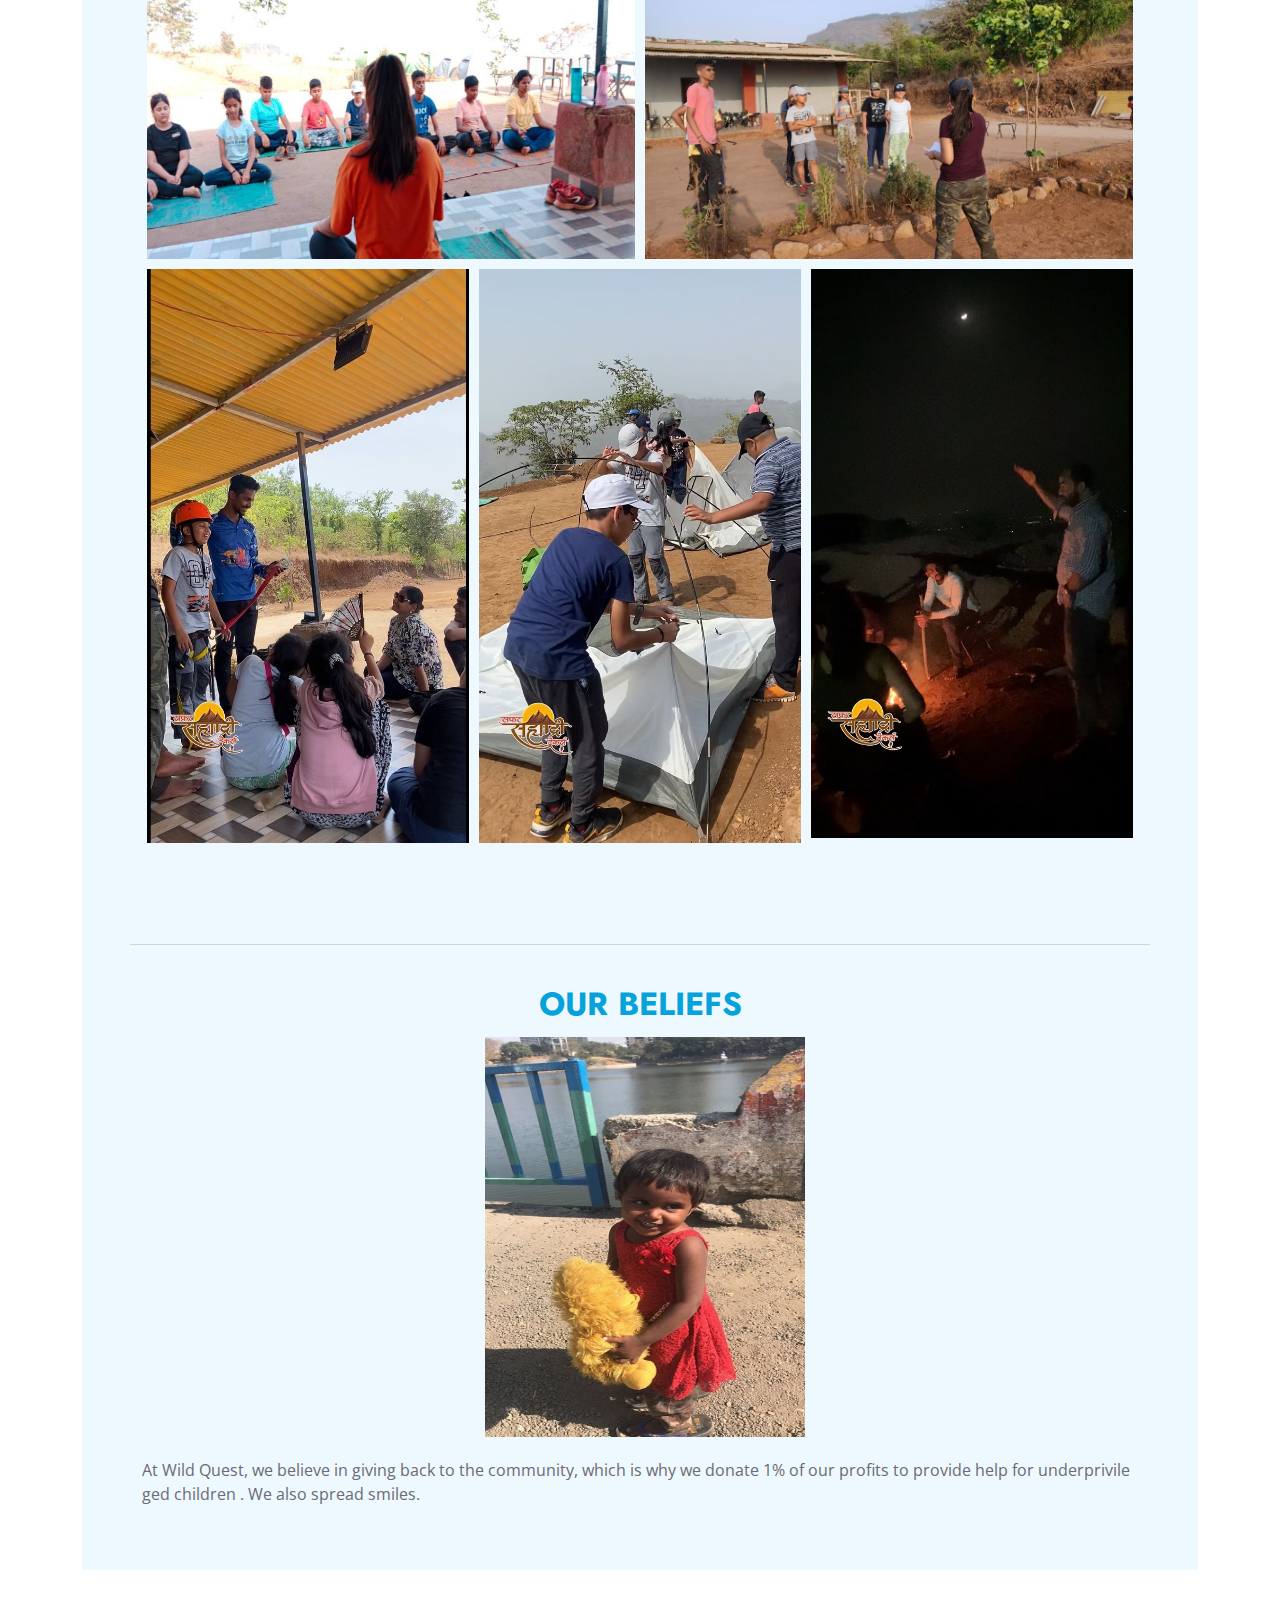
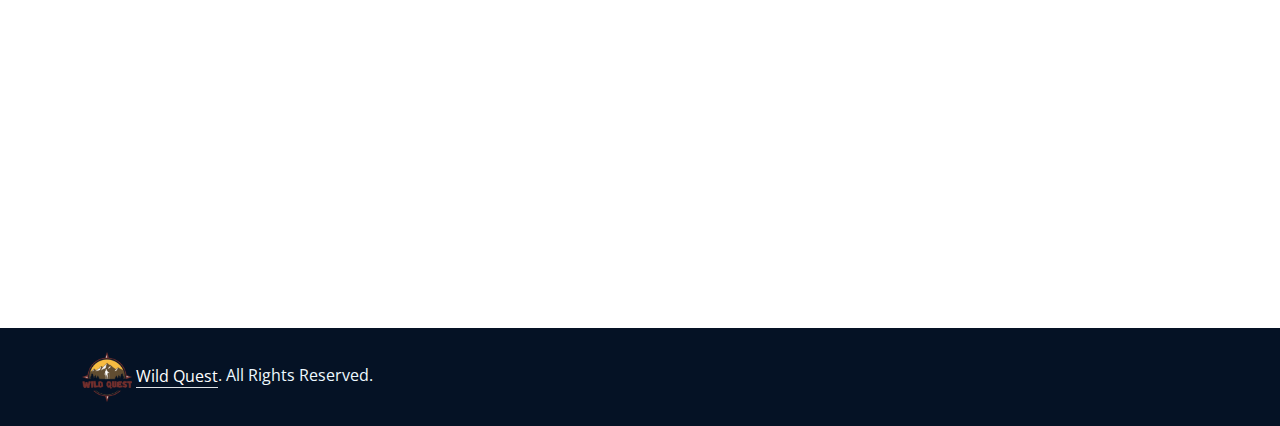
==== commit ded98977: "Navbar fix" ====
--- a/about.html
+++ b/about.html
@@ -54,8 +54,9 @@
 
     <!-- Navbar Start -->
     <nav class="navbar navbar-expand-lg bg-white navbar-light shadow-sm px-5 py-3 py-lg-0">
-        <a href="index.html" class="navbar-brand p-0">
+        <a href="index.html" class="navbar-brand p-0" style="display: flex; flex-direction: row-reverse;">
             <h1 class="m-0 text-primary">Wild Quest</h1>
+            <img width="50px" height="50px" src="img/logo.png">
             <!-- <i class="fa fa-tooth me-2"></i> -->
         </a>
         <button class="navbar-toggler" type="button" data-bs-toggle="collapse" data-bs-target="#navbarCollapse">
@@ -63,8 +64,8 @@
         </button>
         <div class="collapse navbar-collapse" id="navbarCollapse">
             <div class="navbar-nav ms-auto py-0">
-                <a href="index.html" class="nav-item nav-link">Home</a>
-                <a href="#" class="nav-item nav-link active">About</a>
+                <a href="index.html" class="nav-item nav-link ">Home</a>
+                <a href="about.html" class="nav-item nav-link active">About</a>
                 <!-- <a href="contact.html" class="nav-item nav-link">Contact</a> -->
             </div>
         </div>
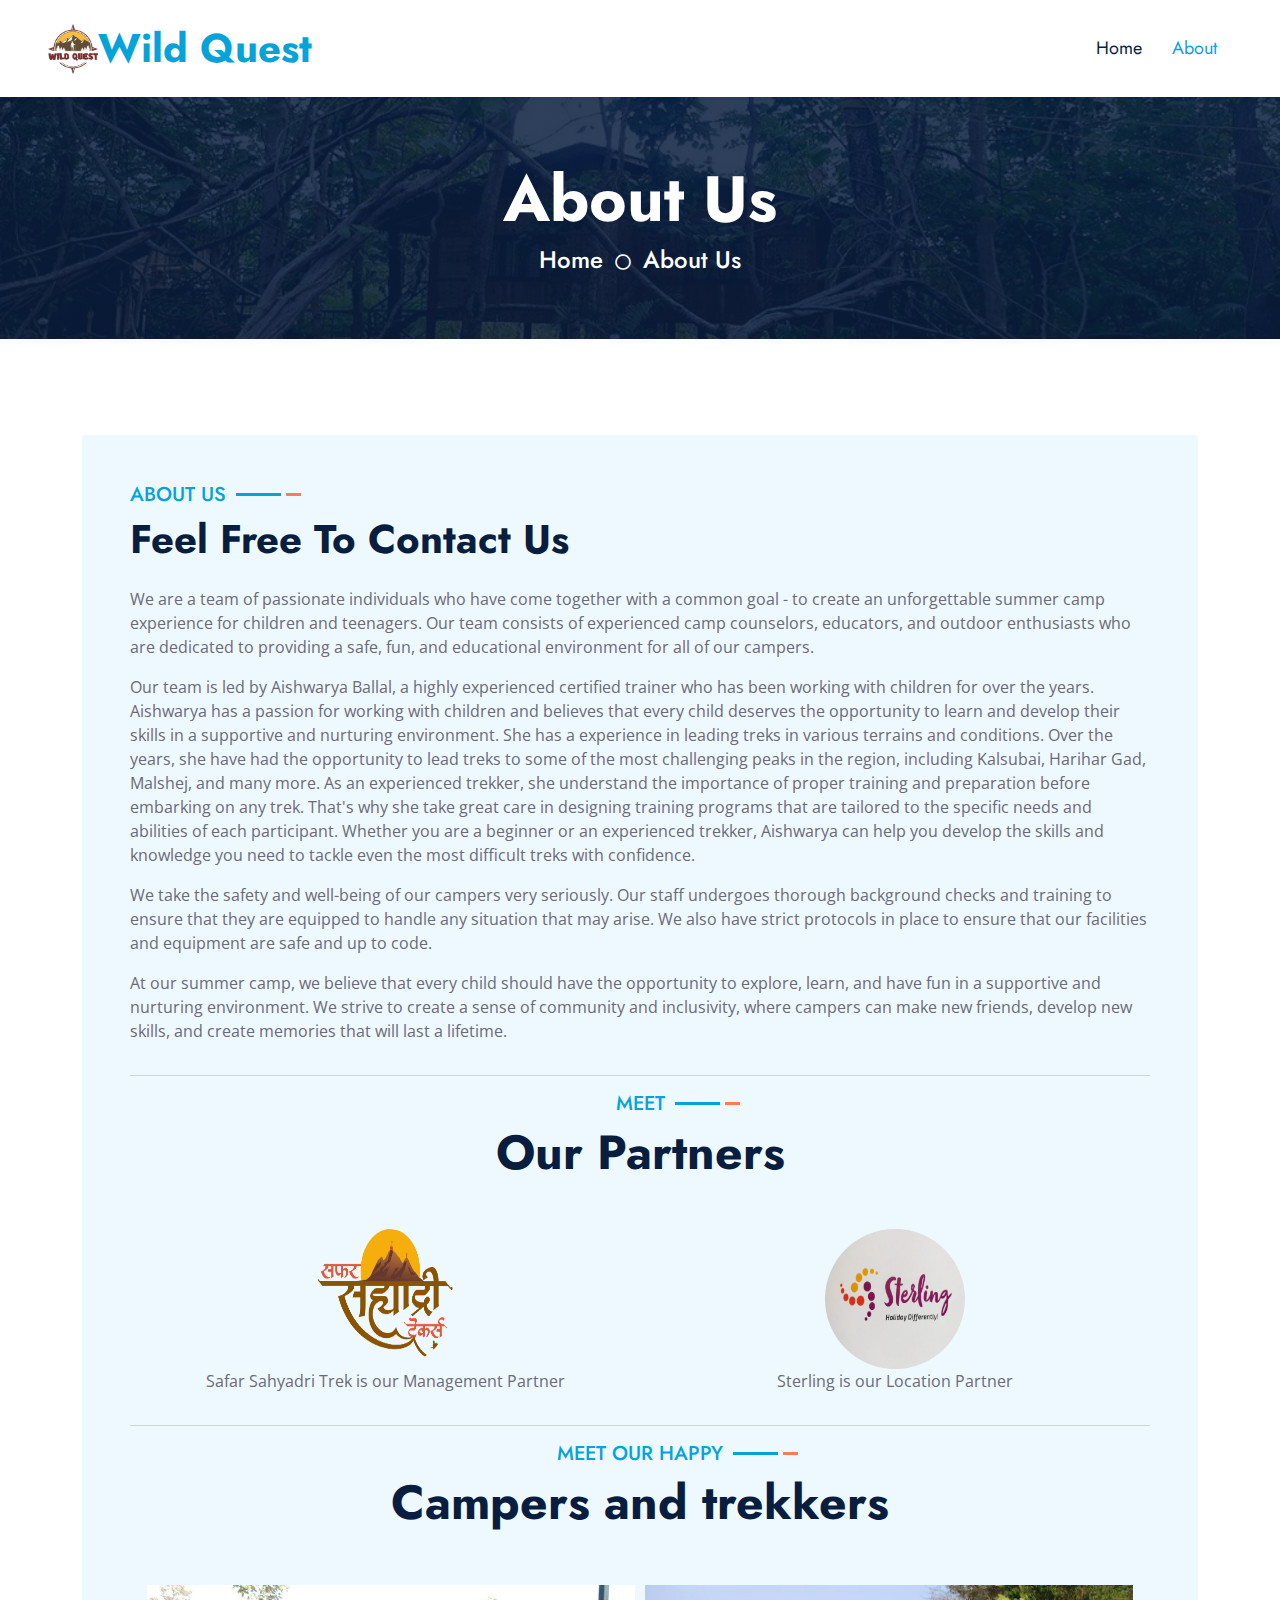
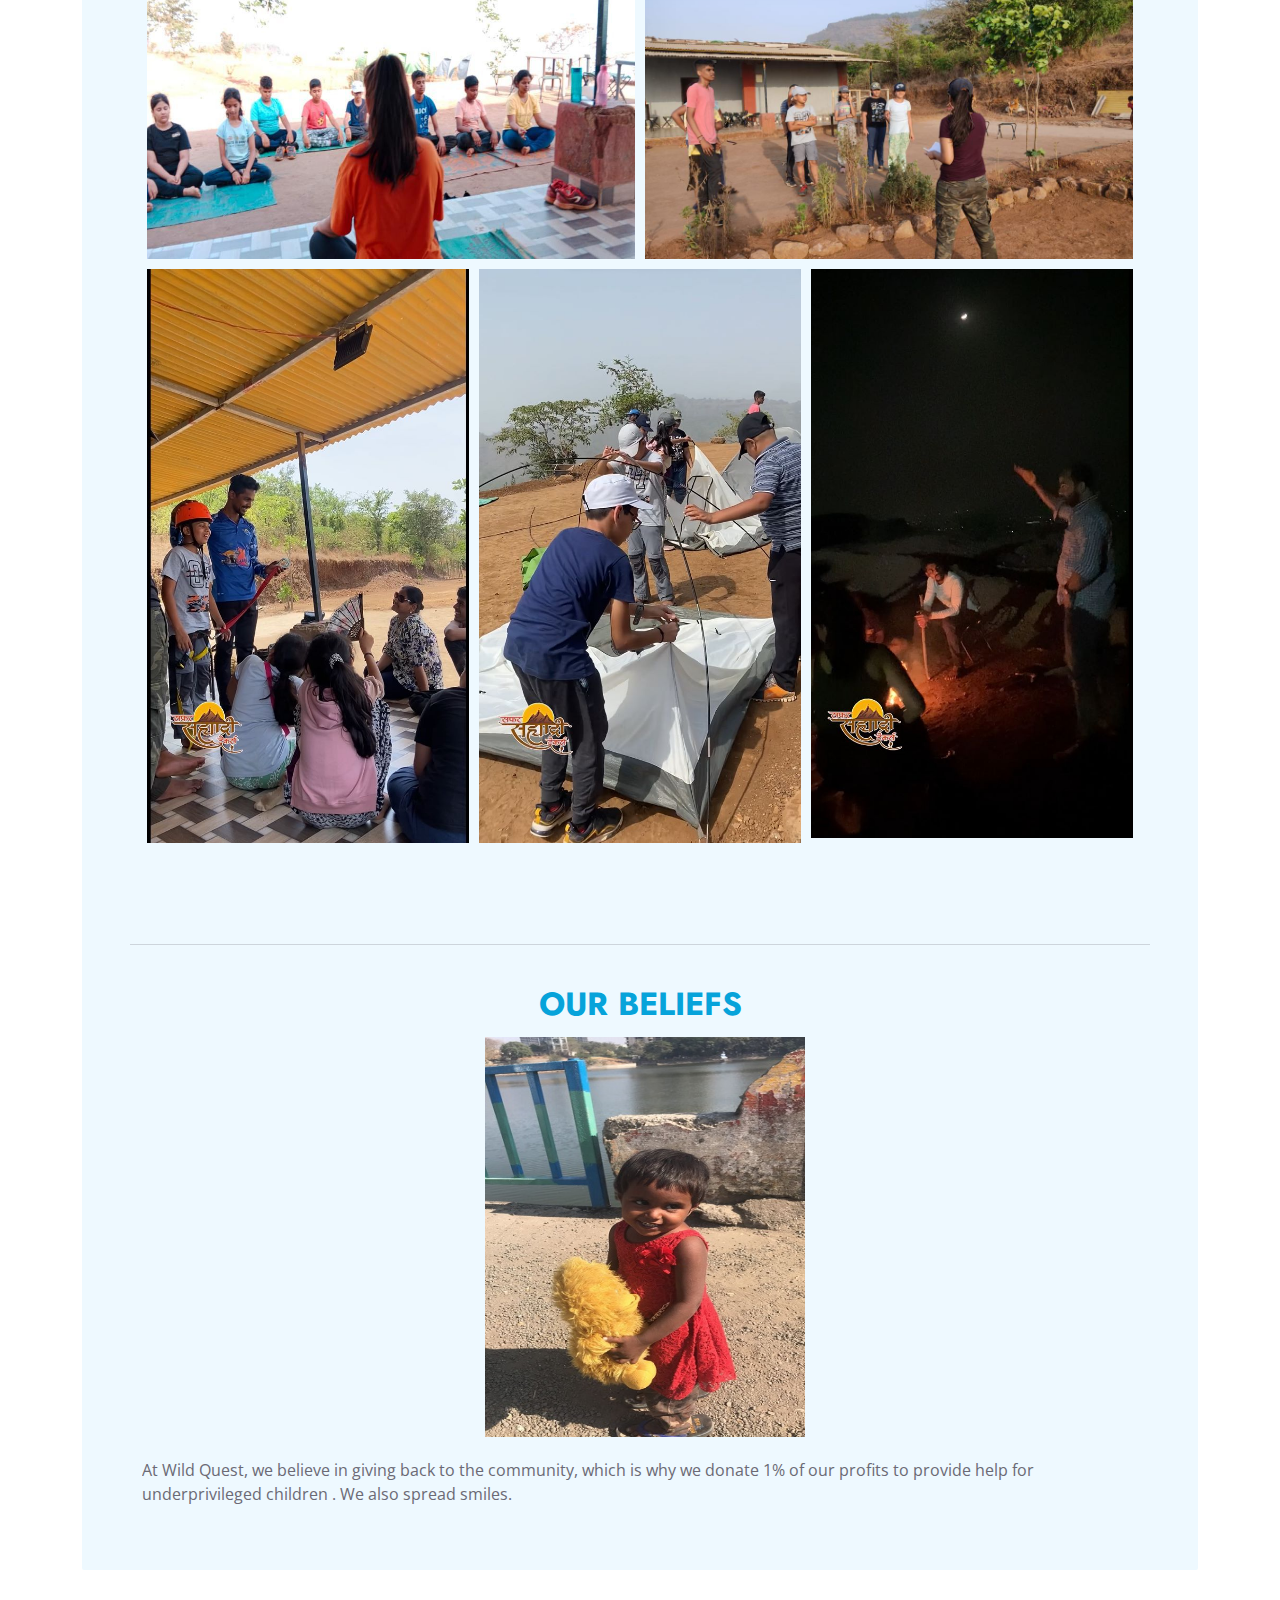
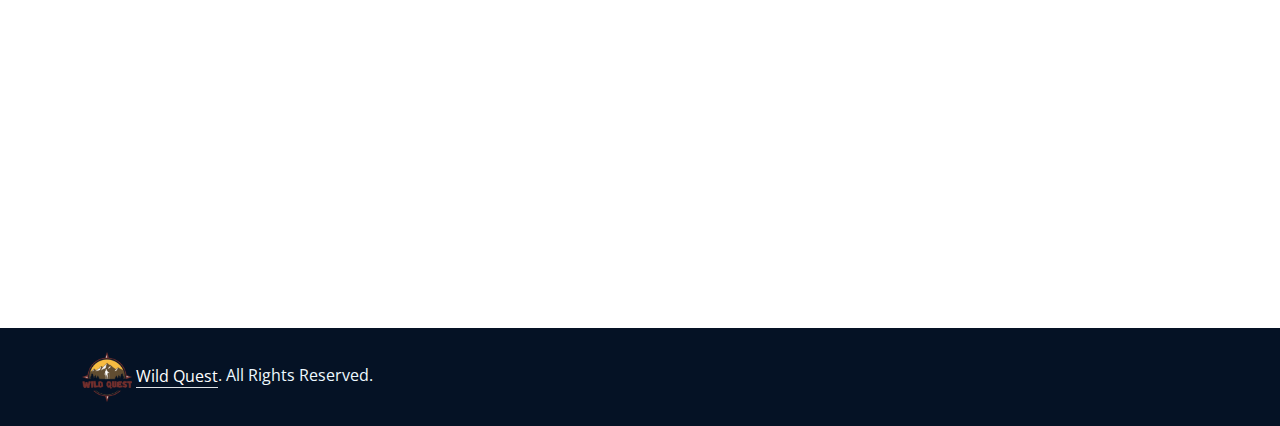
==== commit c11ea5c7: "Fixes v2" ====
--- a/about.html
+++ b/about.html
@@ -2,6 +2,13 @@
 <html lang="en">
 
 <head>
+    <script>
+        window.dataLayer = window.dataLayer || [];
+        function gtag(){dataLayer.push(arguments);}
+        gtag('js', new Date());
+      
+        gtag('config', 'G-VKL1C0PDZT');
+      </script>
     <meta charset="utf-8">
     <title>Wild Quest</title>
     <meta content="width=device-width, initial-scale=1.0" name="viewport">
@@ -34,7 +41,37 @@
 
     <!-- Stylesheet -->
     <link href="css/style.css" rel="stylesheet">
+
+    <style>
+        @media screen and (max-width:380px) {
+        .p-5 {
+            padding: 0.5rem !important;
+        }
+        .section-title h5::after {
+            position: absolute;
+            content: "";
+            width: 15px;
+            height: 3px;
+            right: -52px;
+            bottom: 11px;
+            background: var(--secondary);
+        }
+
+        .section-title h5::before {
+            position: absolute;
+            content: "";
+            width: 28px;
+            height: 3px;
+            right: -34px;
+            bottom: 11px;
+            background: var(--primary);
+        }
+    }
+    </style>
 </head>
+<!-- Google tag (gtag.js) -->
+<script async src="https://www.googletagmanager.com/gtag/js?id=G-VKL1C0PDZT"></script>
+
 
 <body>
     <!-- Spinner Start -->
--- a/css/style.css
+++ b/css/style.css
@@ -399,7 +399,7 @@
     width: 100%;
     overflow: hidden;
     word-wrap: break-word !important;
-    word-break: break-all !important;
+    /* word-break: break-all !important; */
     
 }
 
@@ -670,3 +670,20 @@
     }
 }
 
+@media screen and (max-width:380px) {
+    .navbar-toggler {
+        padding: 0.2rem 0.5rem;
+        font-size: 0.8rem;
+        line-height: 1;
+        background-color: transparent;
+        border: 1px solid transparent;
+        border-radius: 2px;
+        transition: box-shadow 0.15s ease-in-out;
+    }
+
+    .px-5 {
+        padding-right: 1rem !important;
+        padding-left: 1rem !important;
+    }
+}
+
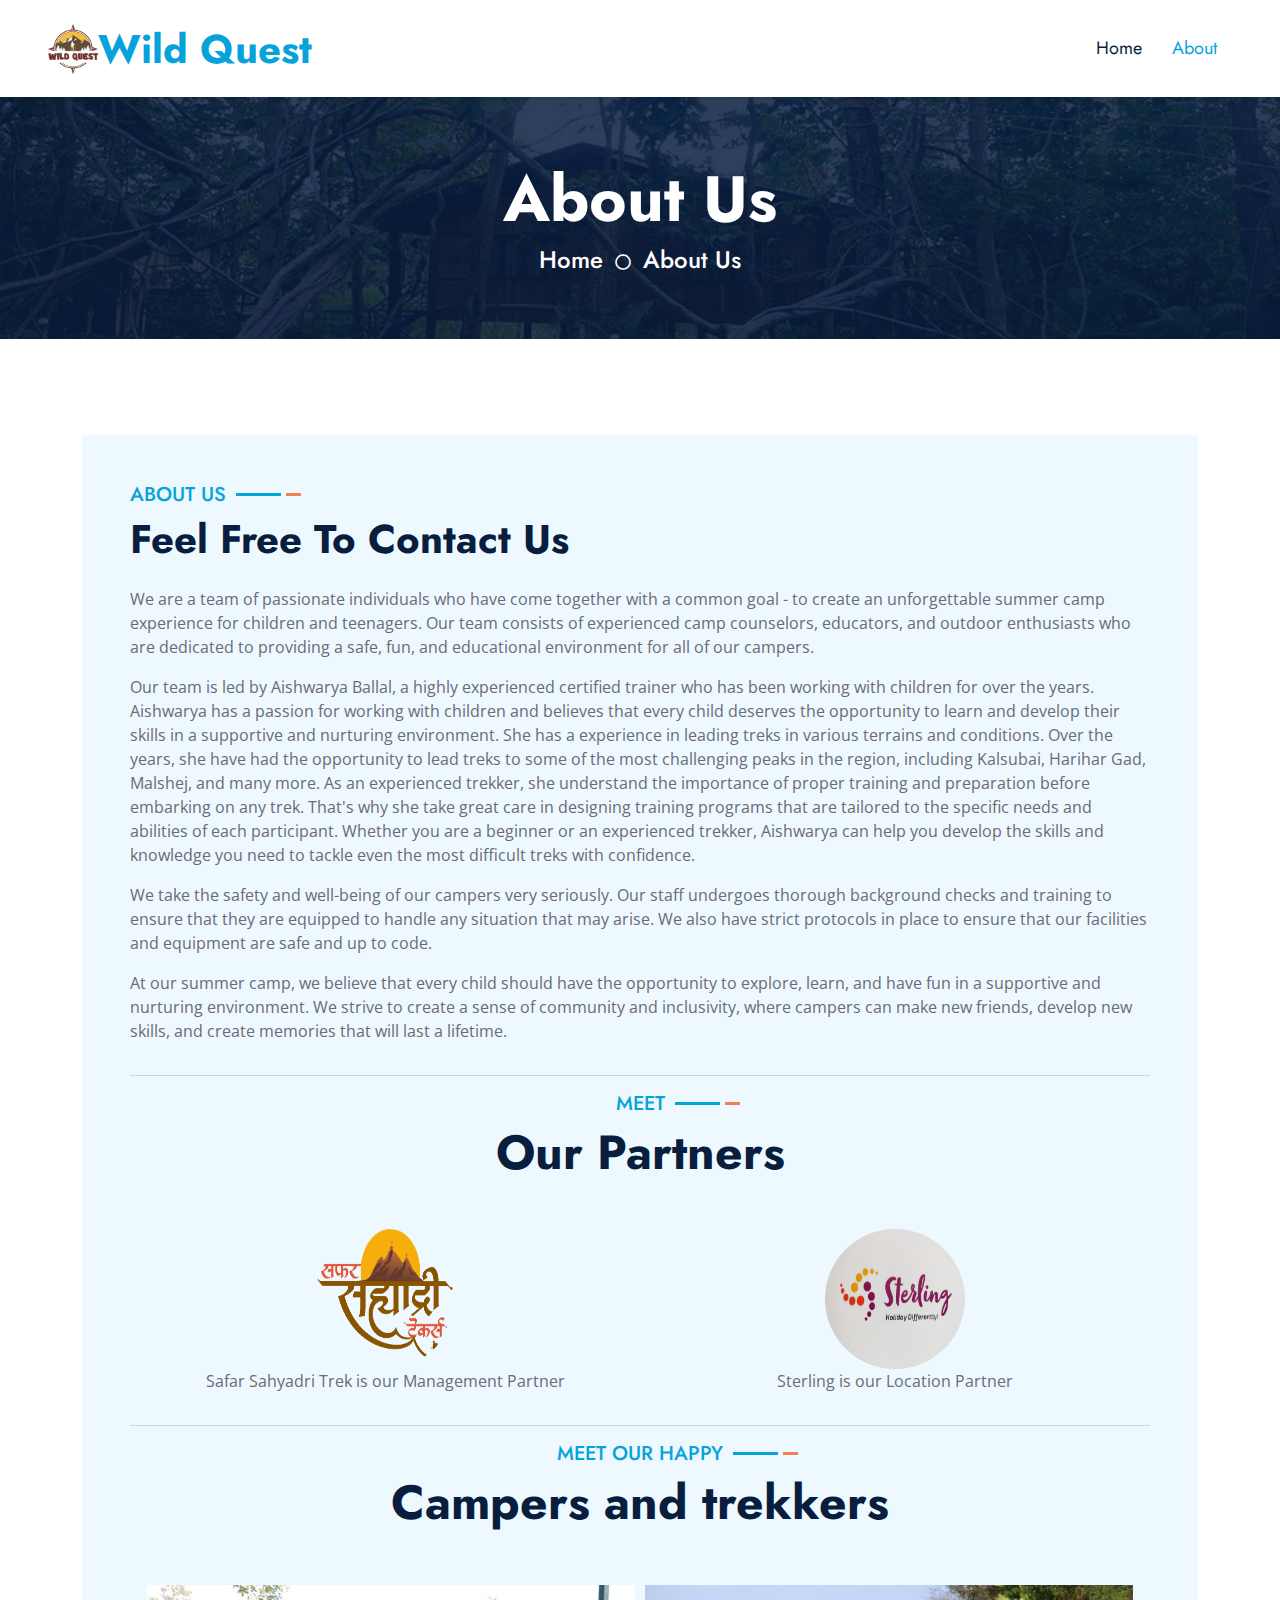
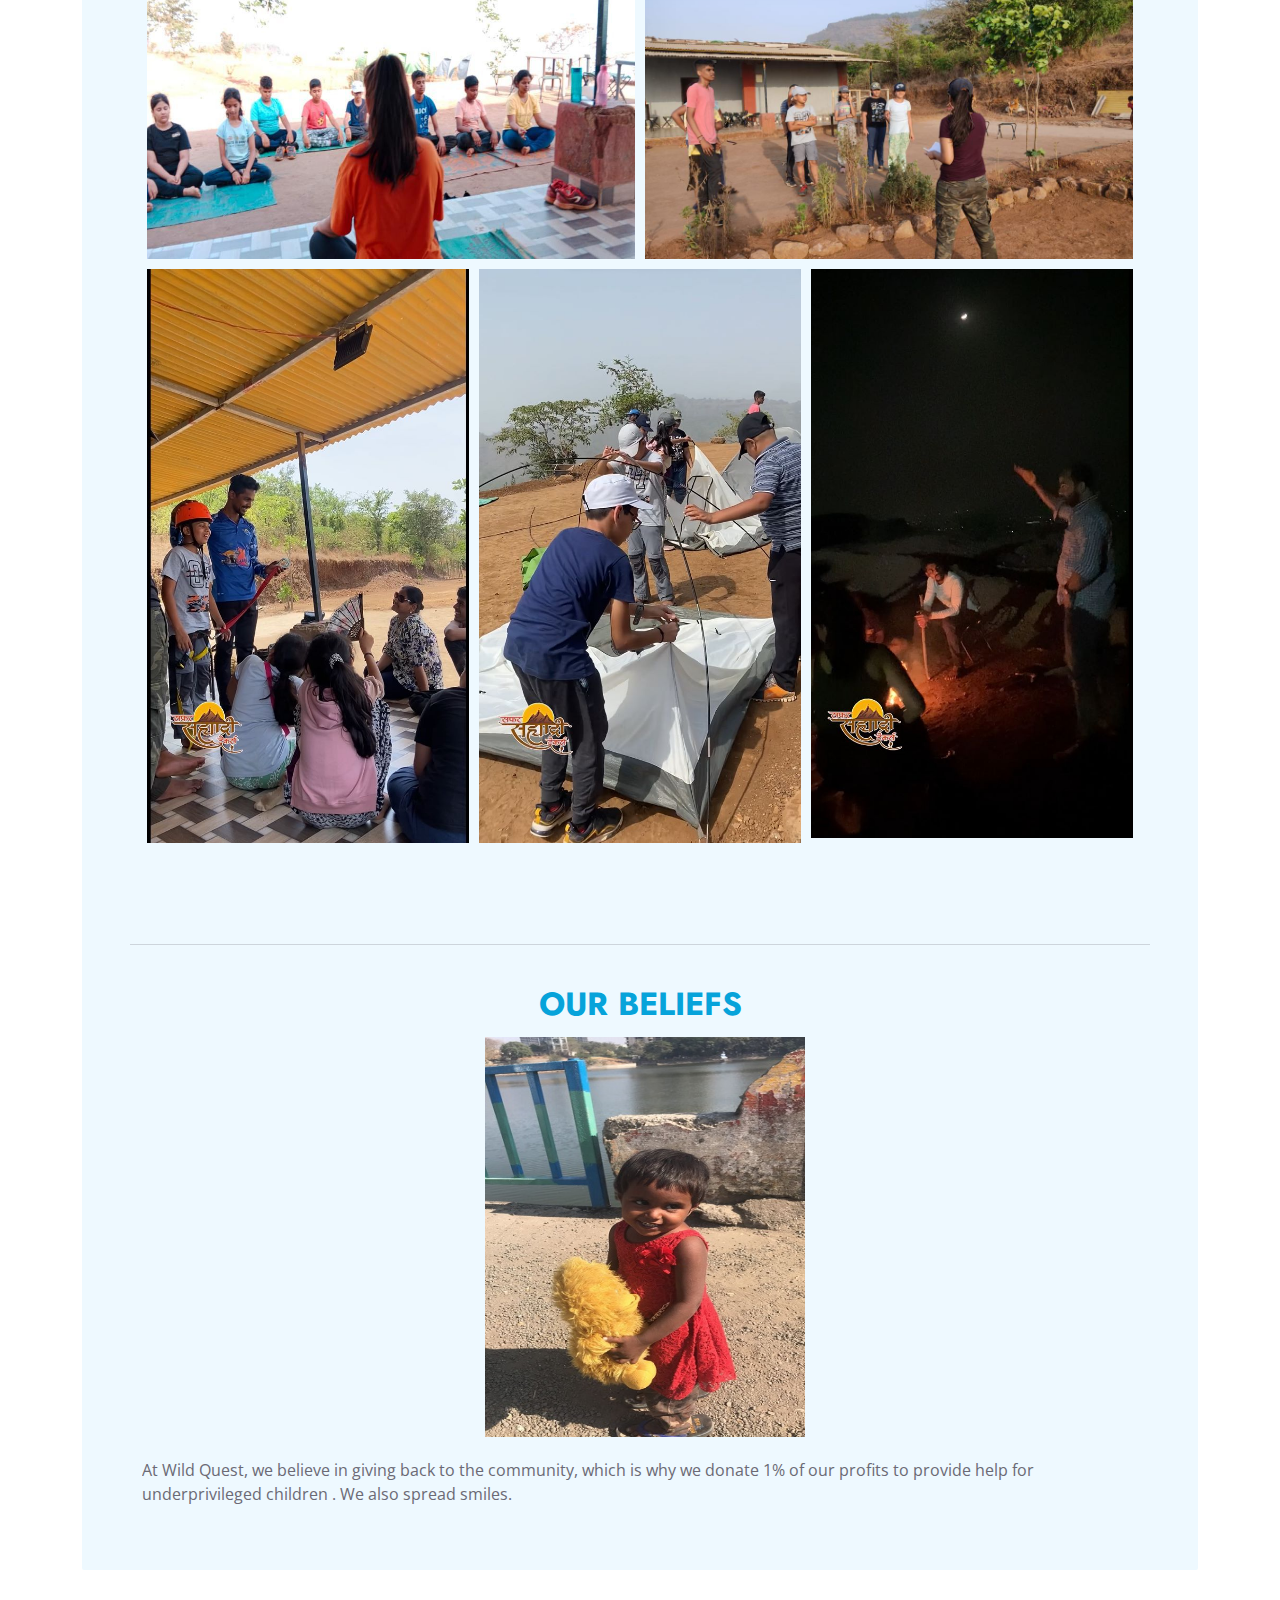
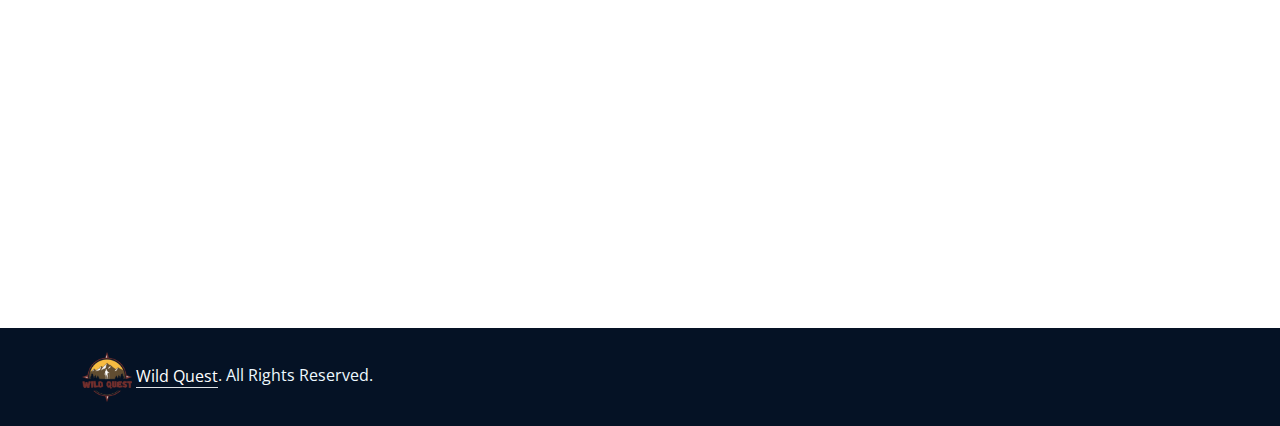
==== commit 7c2e766d: "Align Ment Fixes" ====
--- a/about.html
+++ b/about.html
@@ -91,7 +91,7 @@
 
     <!-- Navbar Start -->
     <nav class="navbar navbar-expand-lg bg-white navbar-light shadow-sm px-5 py-3 py-lg-0">
-        <a href="index.html" class="navbar-brand p-0" style="display: flex; flex-direction: row-reverse;">
+        <a href="index.html" class="navbar-brand p-0" style="display: flex; flex-direction: row-reverse; align-items: center;">
             <h1 class="m-0 text-primary">Wild Quest</h1>
             <img width="50px" height="50px" src="img/logo.png">
             <!-- <i class="fa fa-tooth me-2"></i> -->
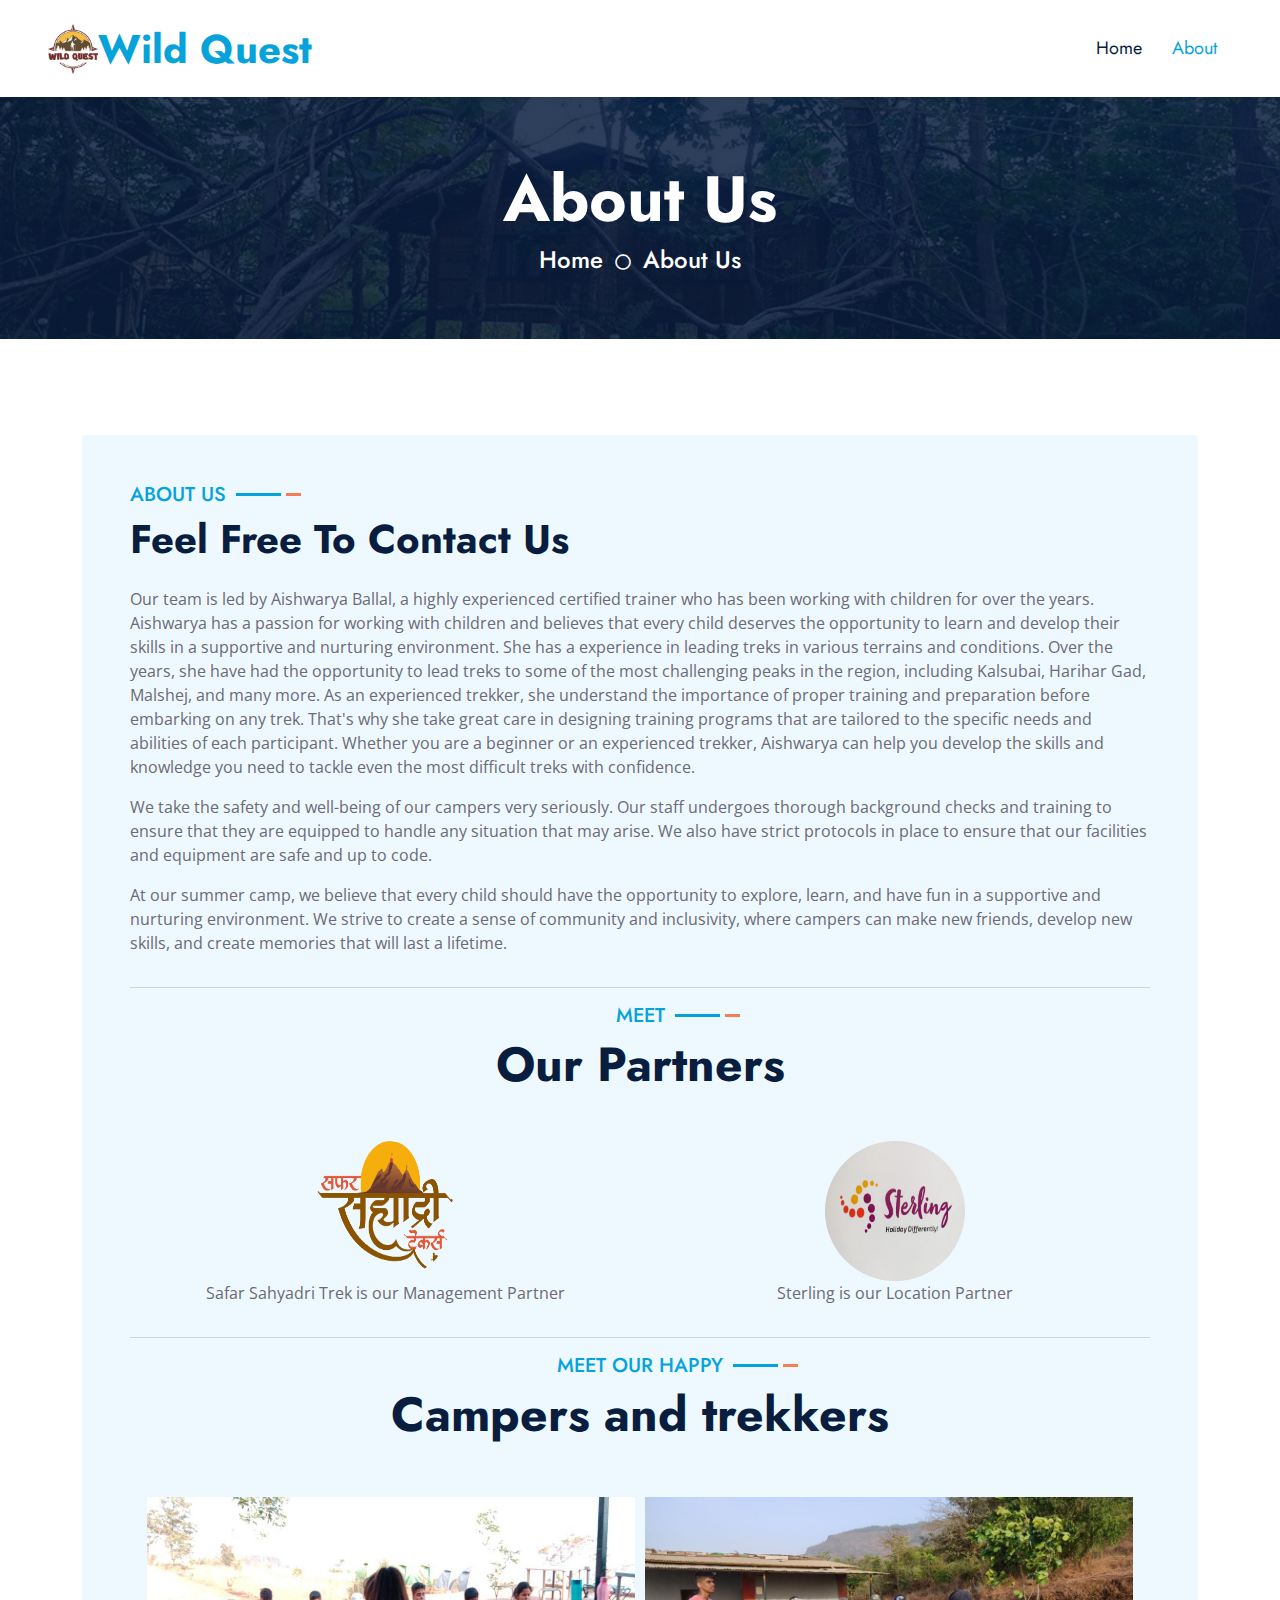
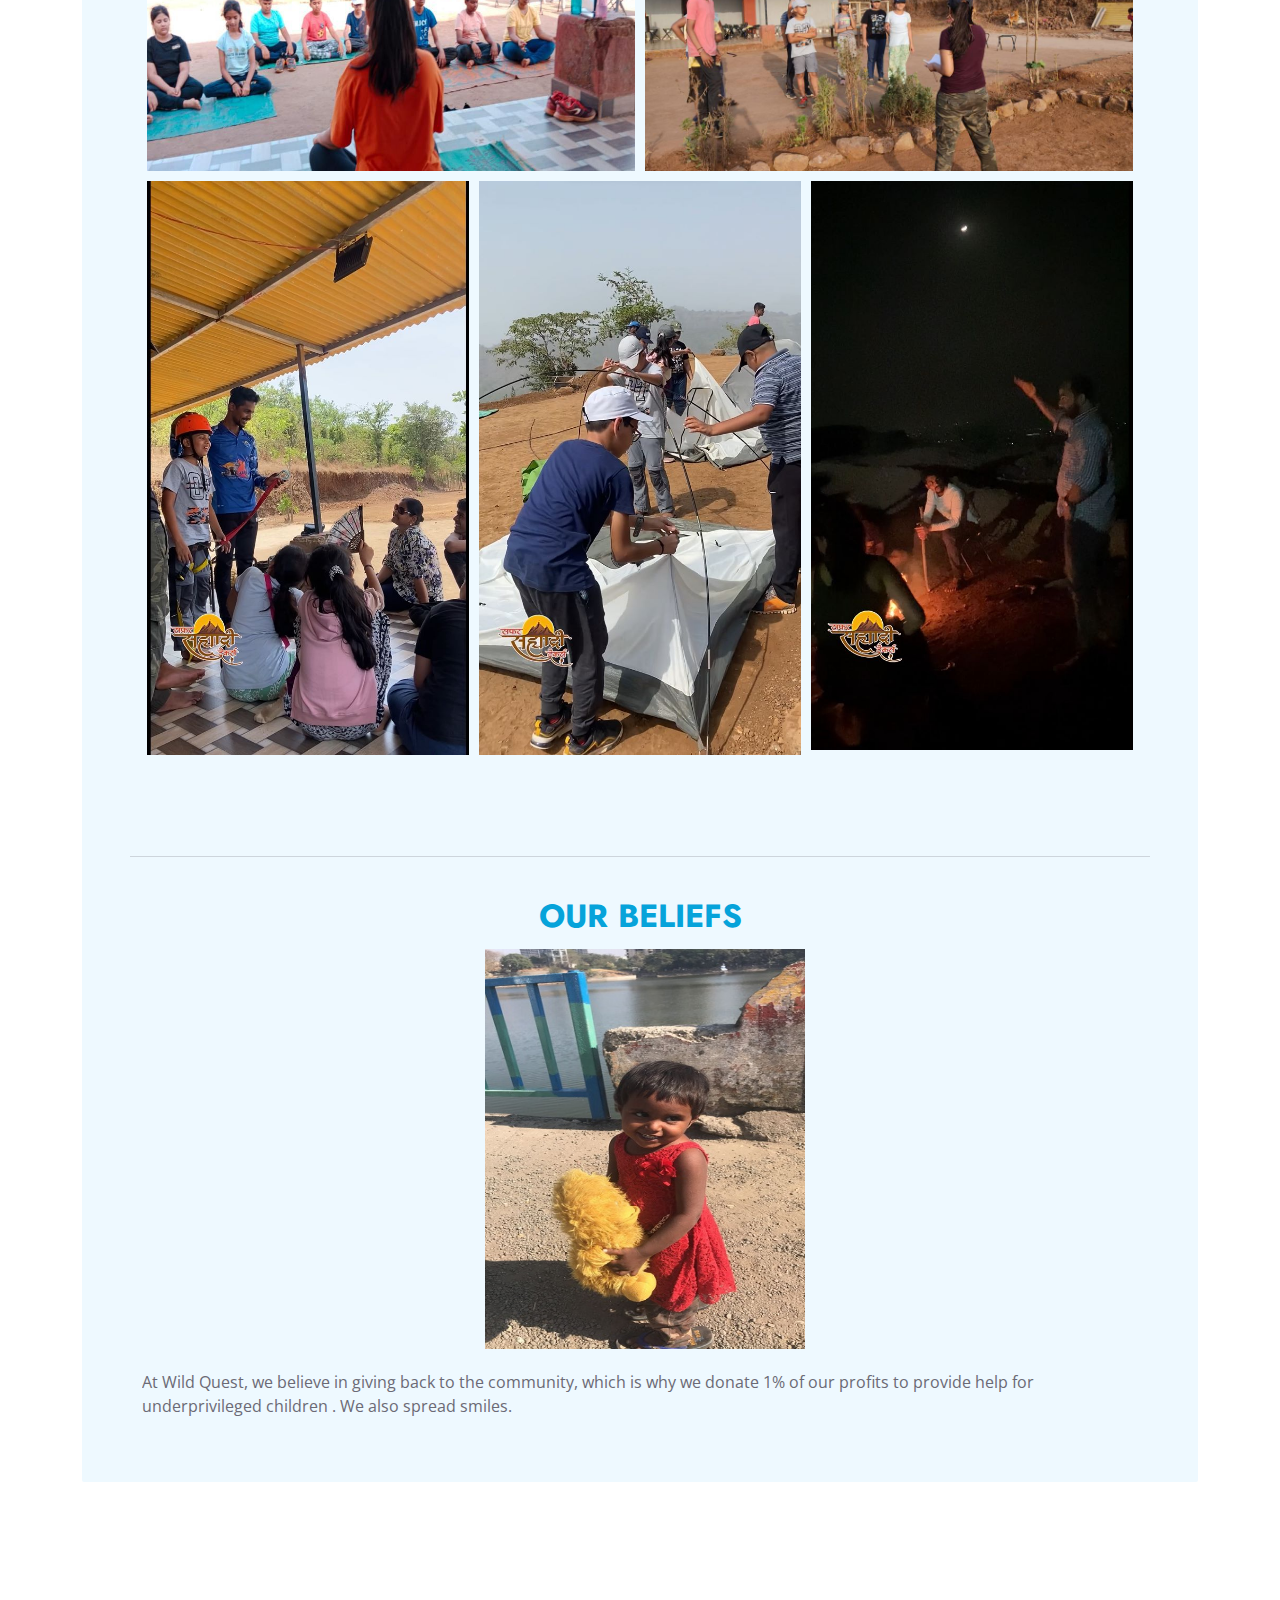
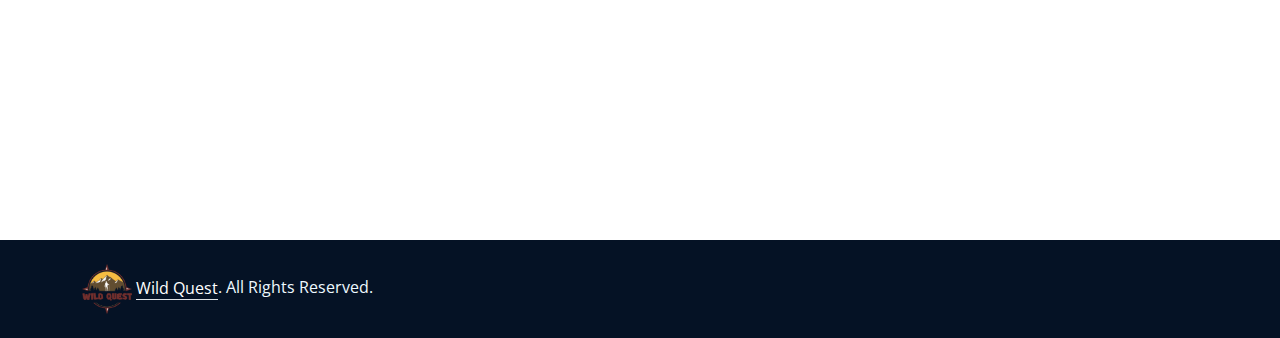
==== commit ae338f69: "Banner change" ====
--- a/about.html
+++ b/about.html
@@ -158,10 +158,7 @@
                     <div>
                         <h5 class="position-relative d-inline-block text-primary text-uppercase">About Us</h5>
                         <h1 class="display-6 mb-4">Feel Free To Contact Us</h1>
-                        <p>We are a team of passionate individuals who have come together with a common goal - to create
-                            an unforgettable summer camp experience for children and teenagers. Our team consists of
-                            experienced camp counselors, educators, and outdoor enthusiasts who are dedicated to
-                            providing a safe, fun, and educational environment for all of our campers.</p>
+                        <p></p>
                         <p>
                             Our team is led by Aishwarya Ballal, a highly experienced certified trainer who has been working
                             with children for over the years. Aishwarya has a passion for working with children
--- a/css/style.css
+++ b/css/style.css
@@ -687,3 +687,10 @@
     }
 }
 
+.carousel-caption{
+    background: none;
+}
+
+.carousel-caption {
+    background: rgba(0, 0, 0, 0.35);
+}